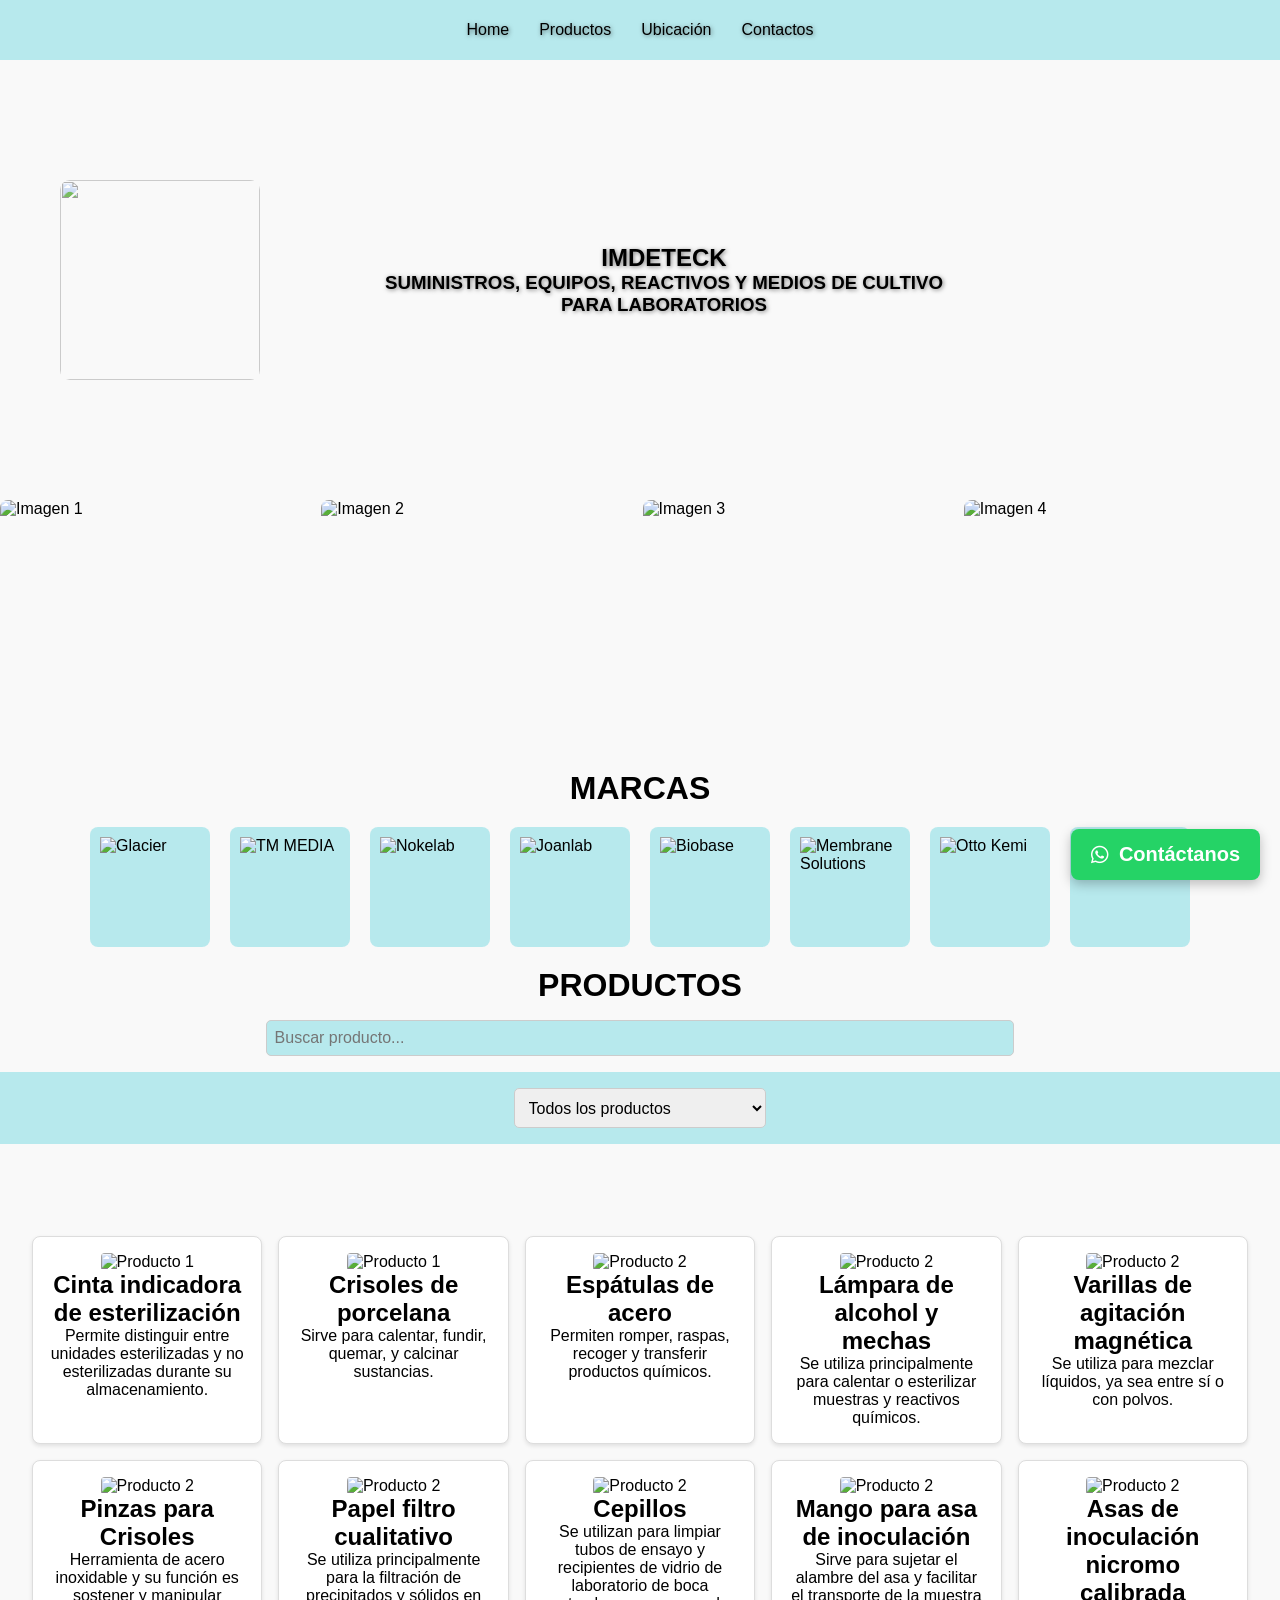
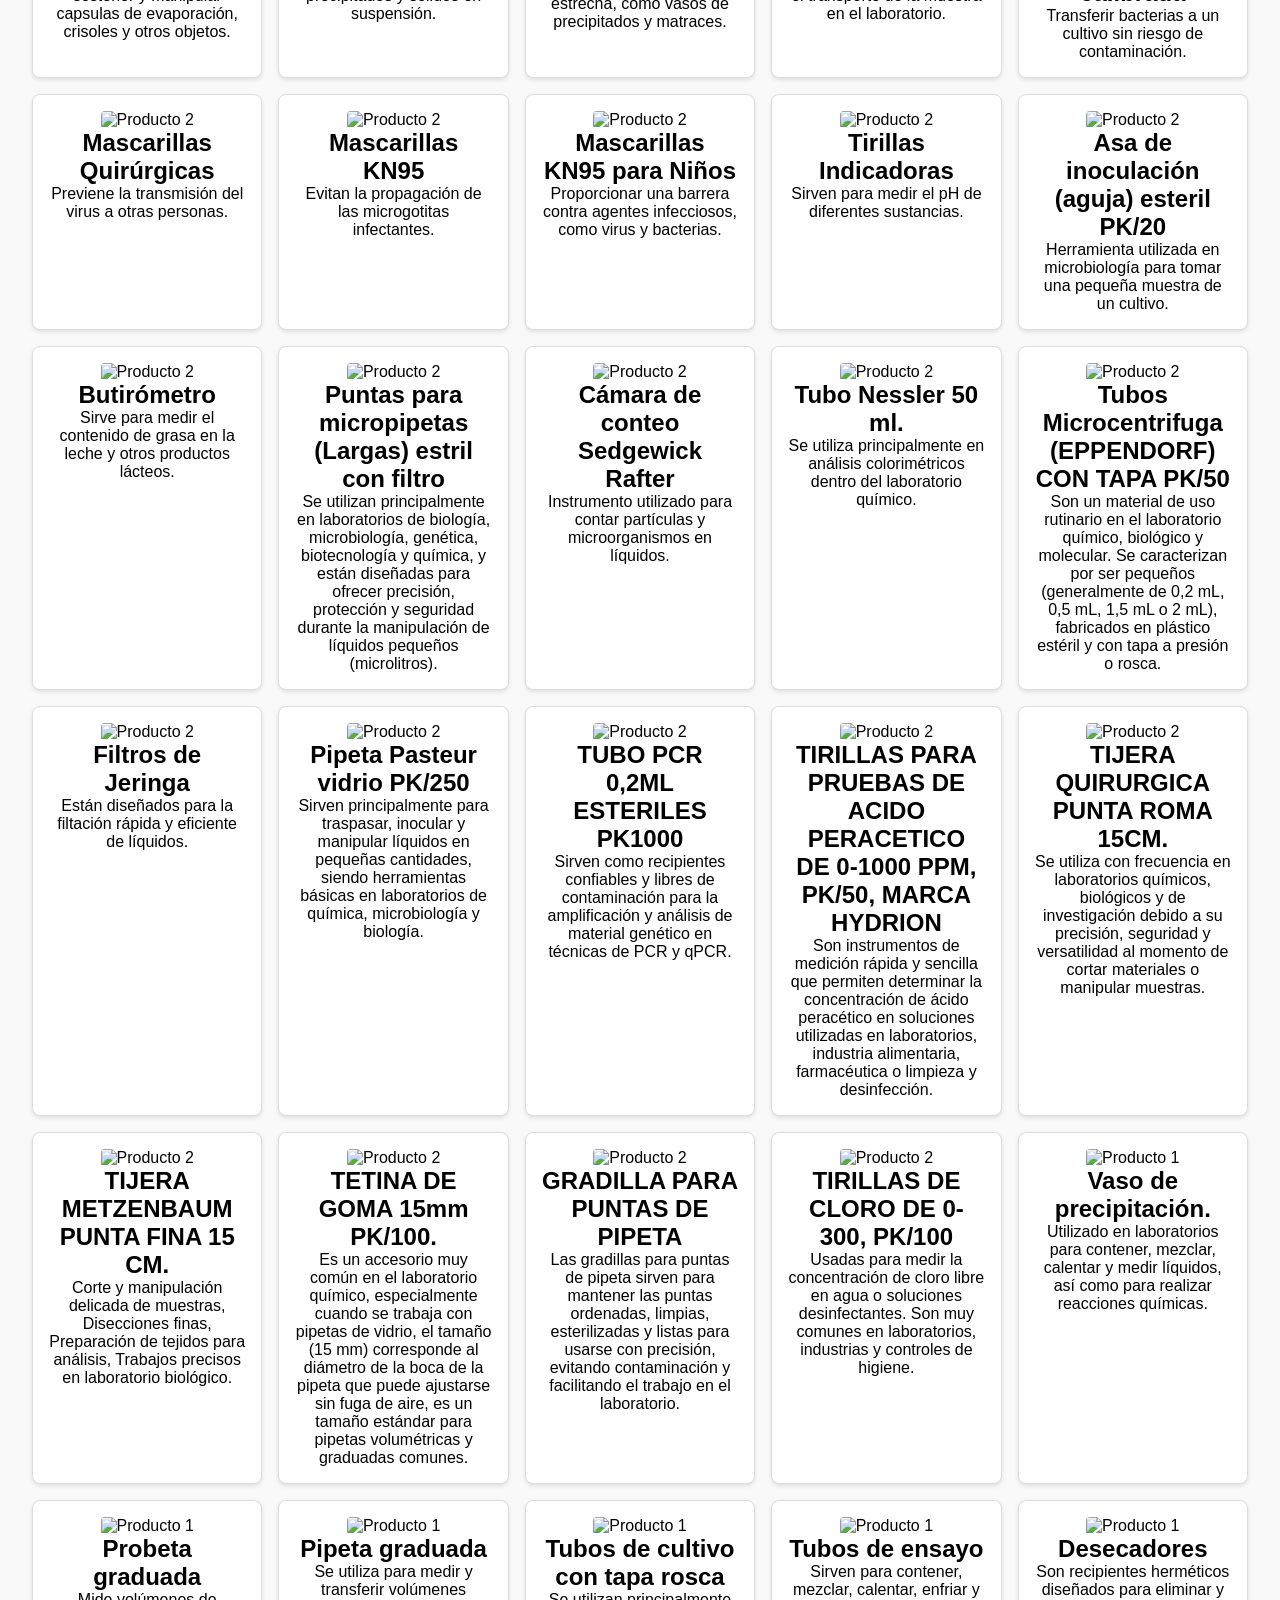
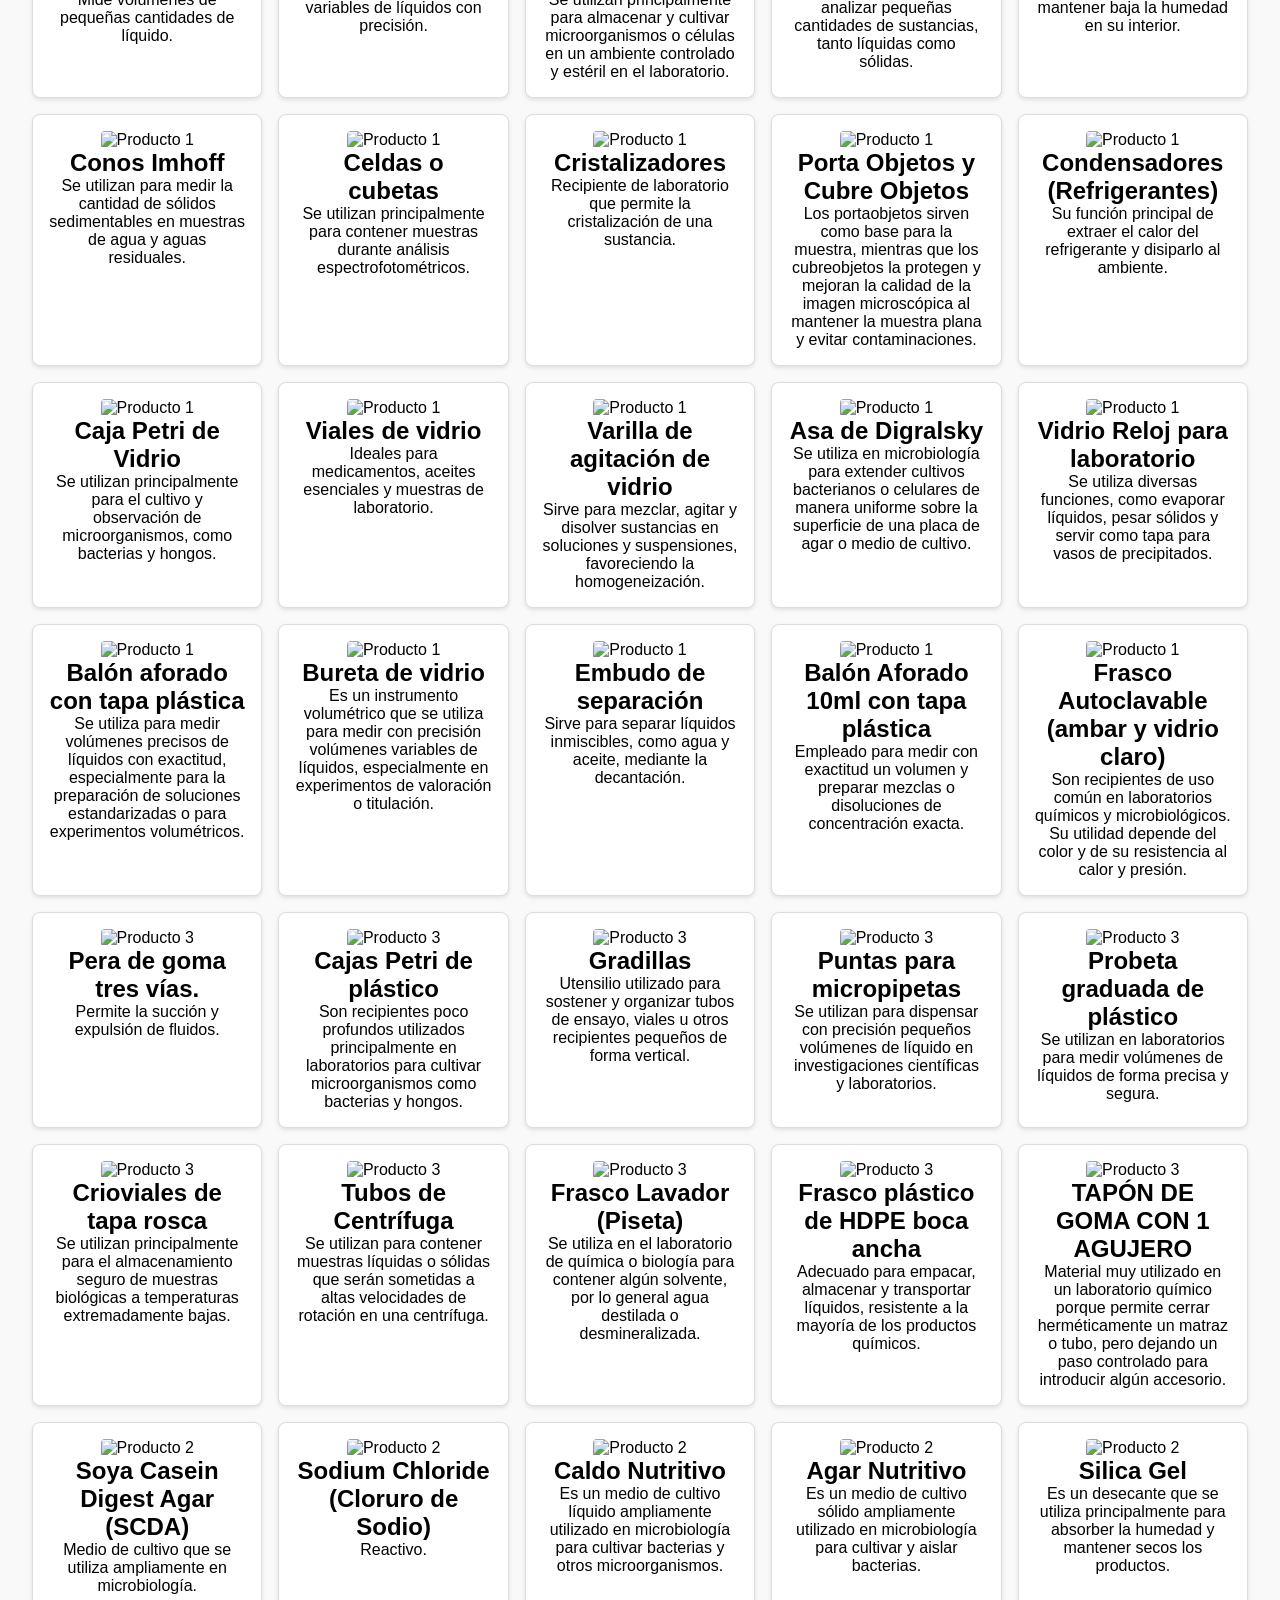
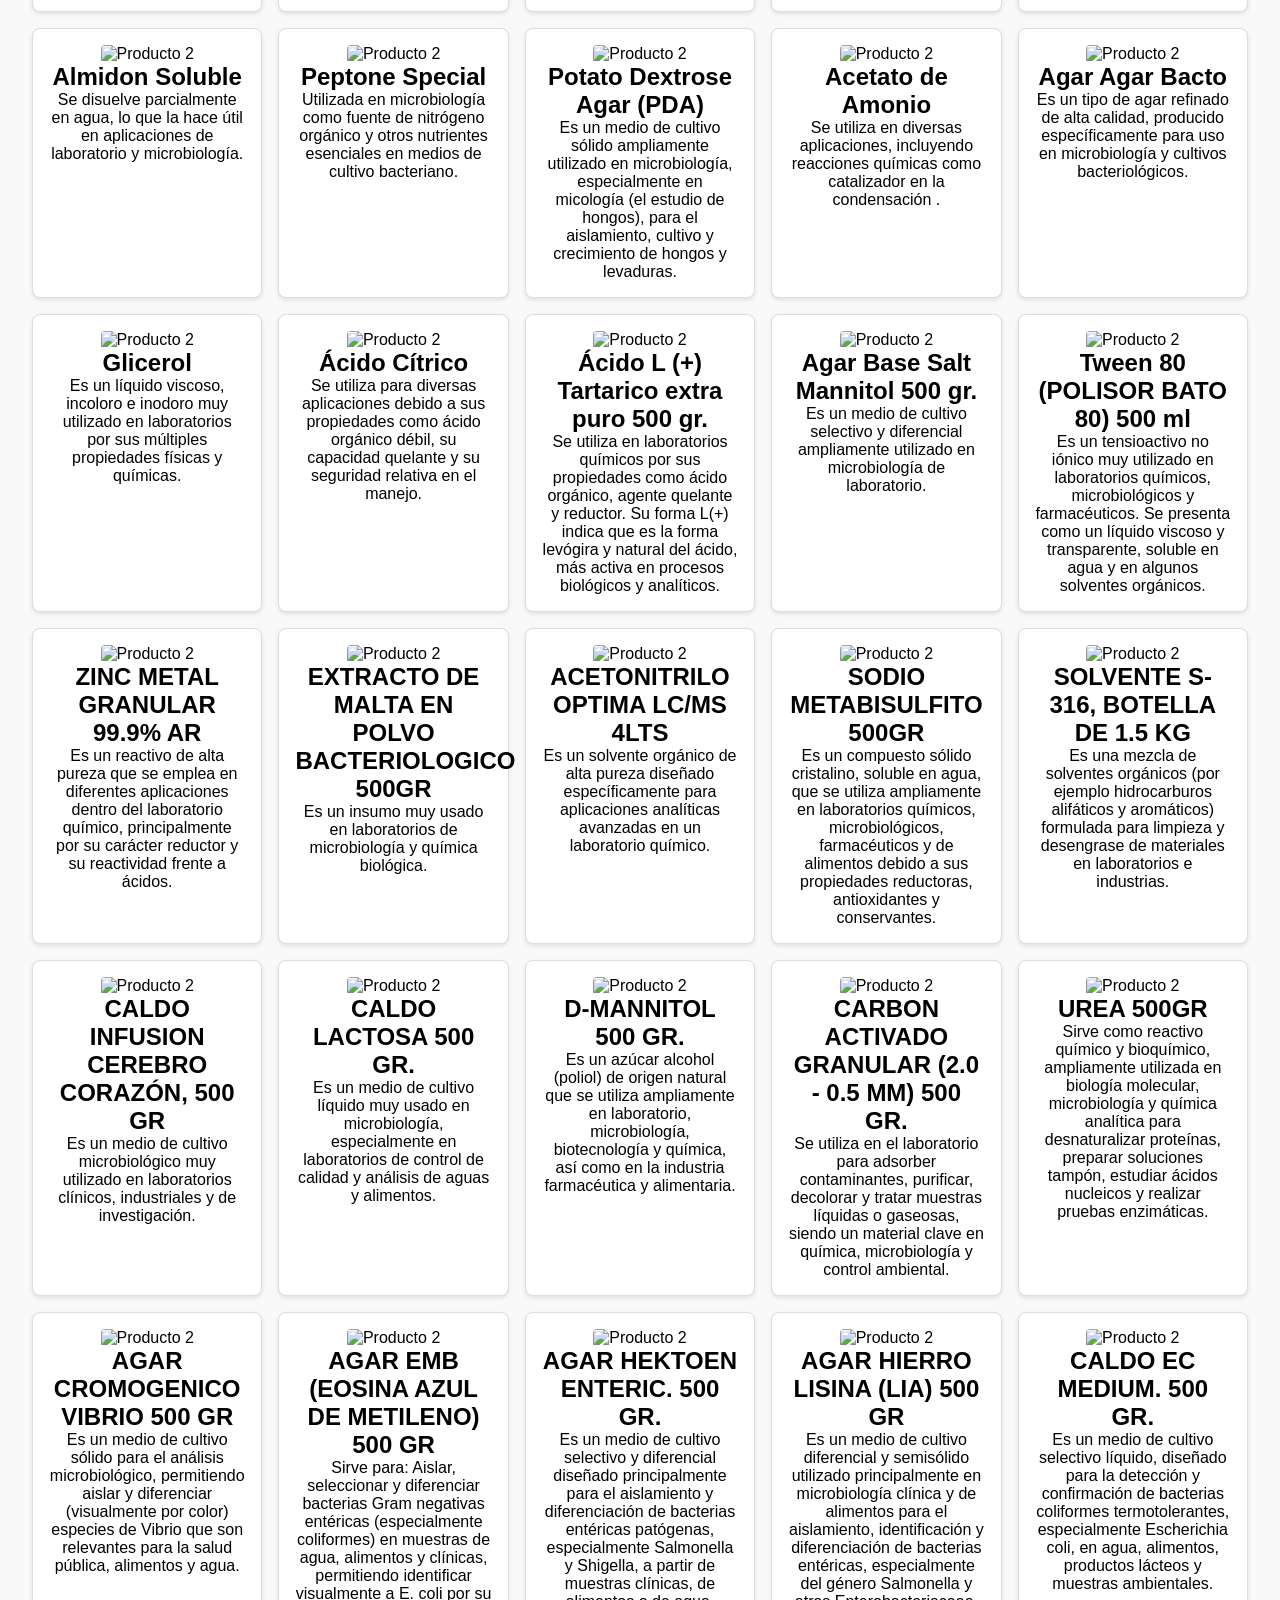
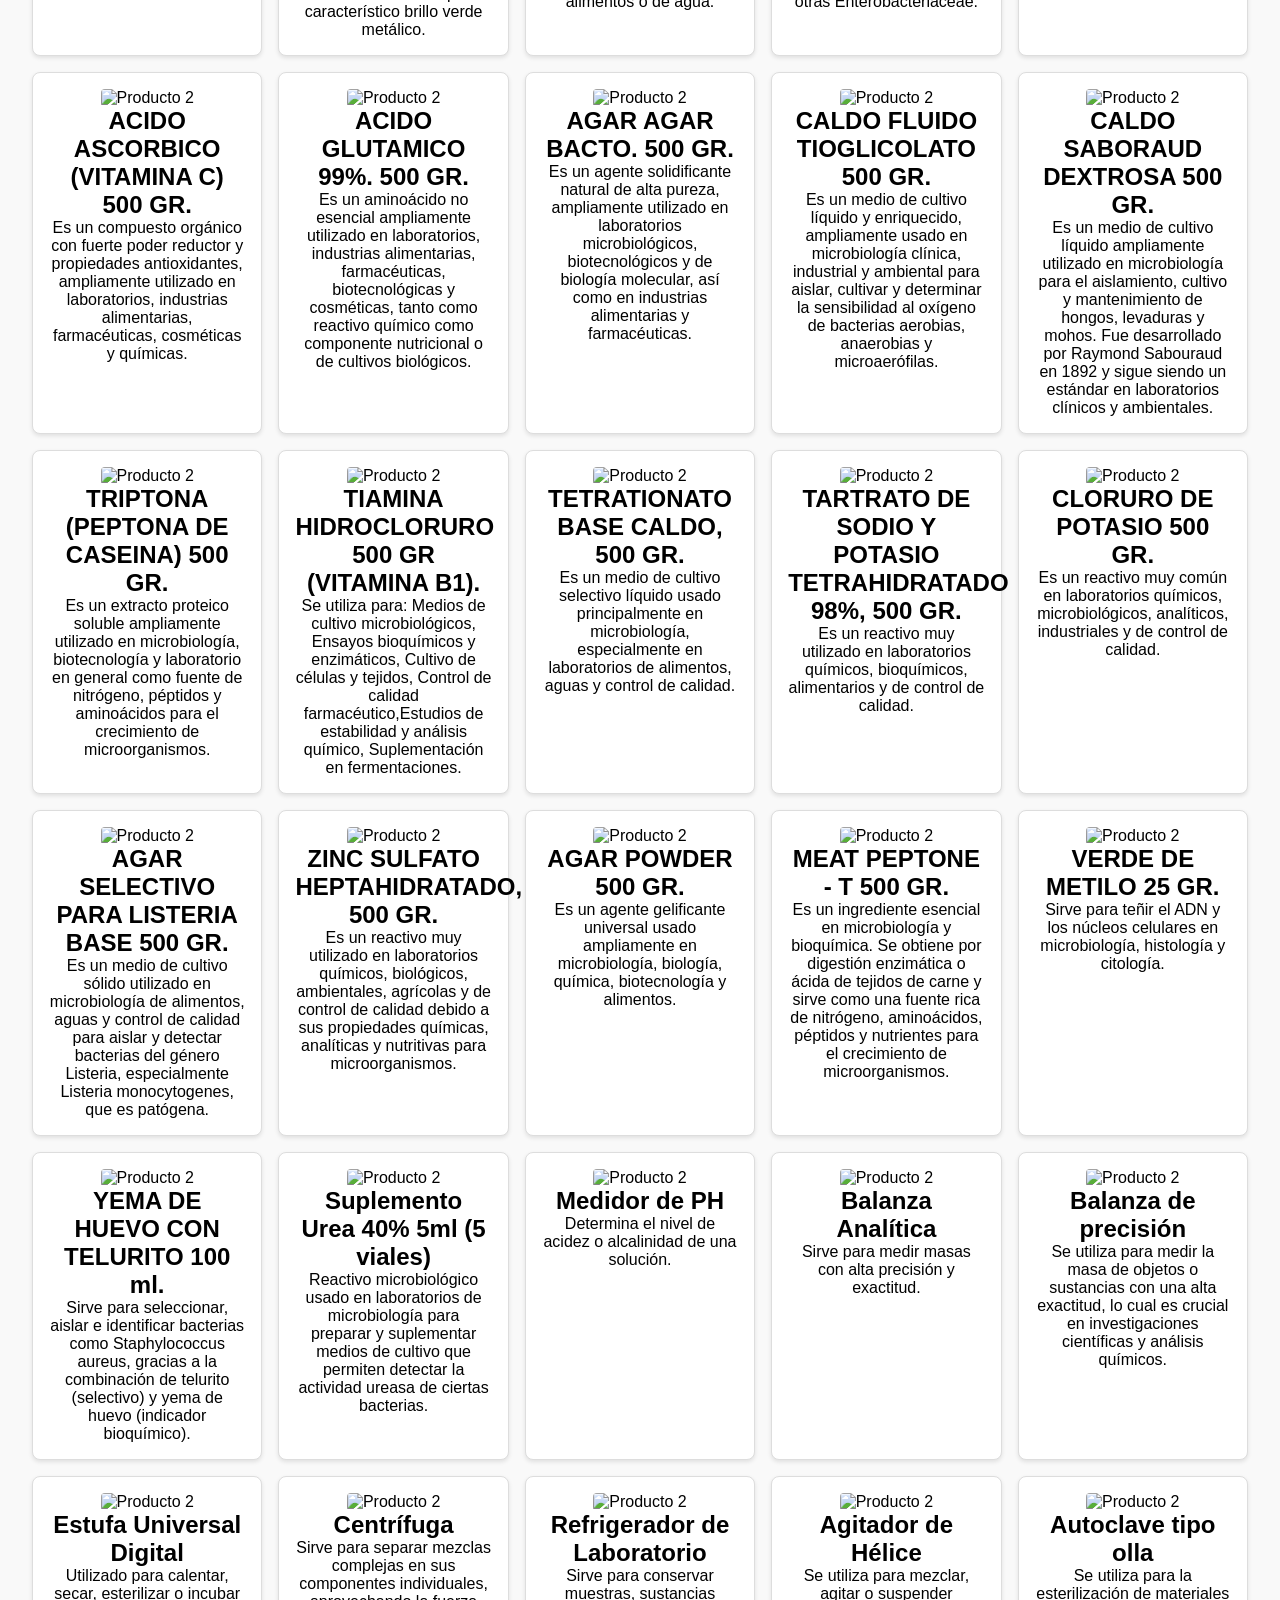
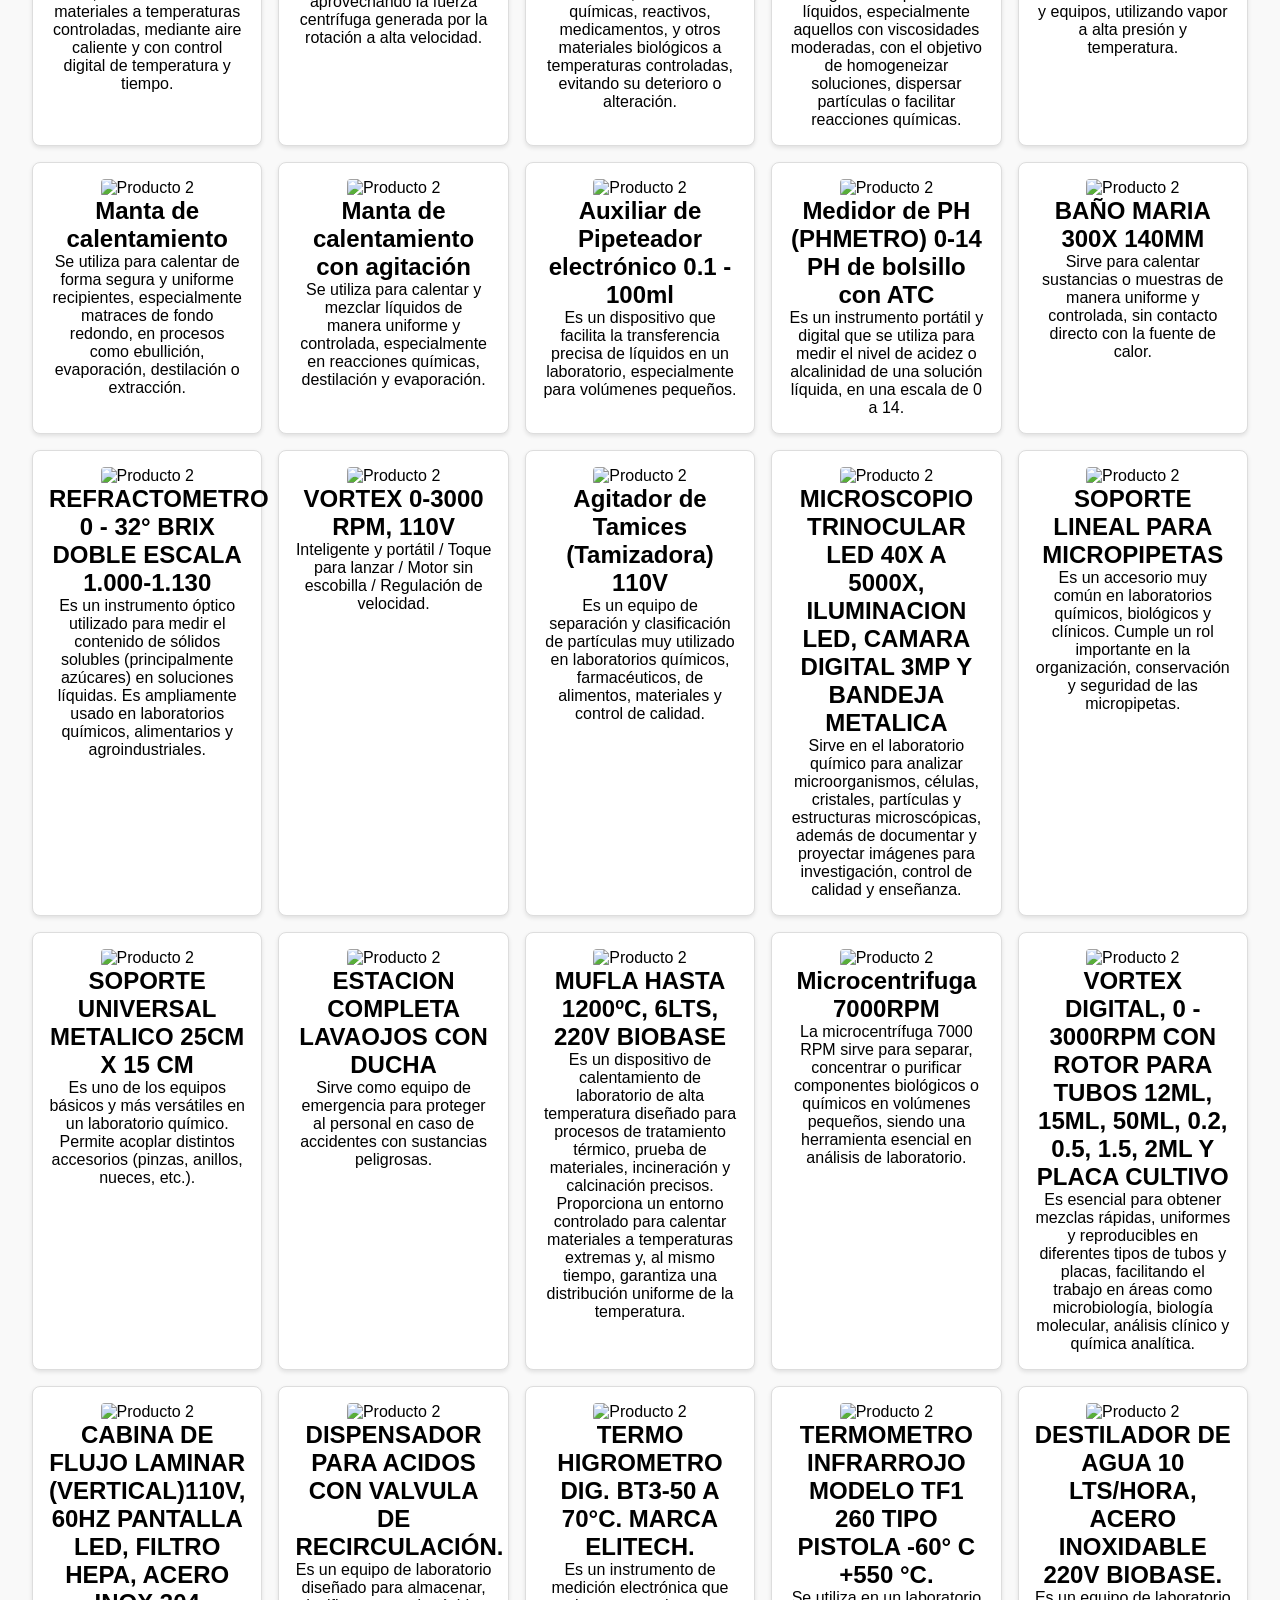
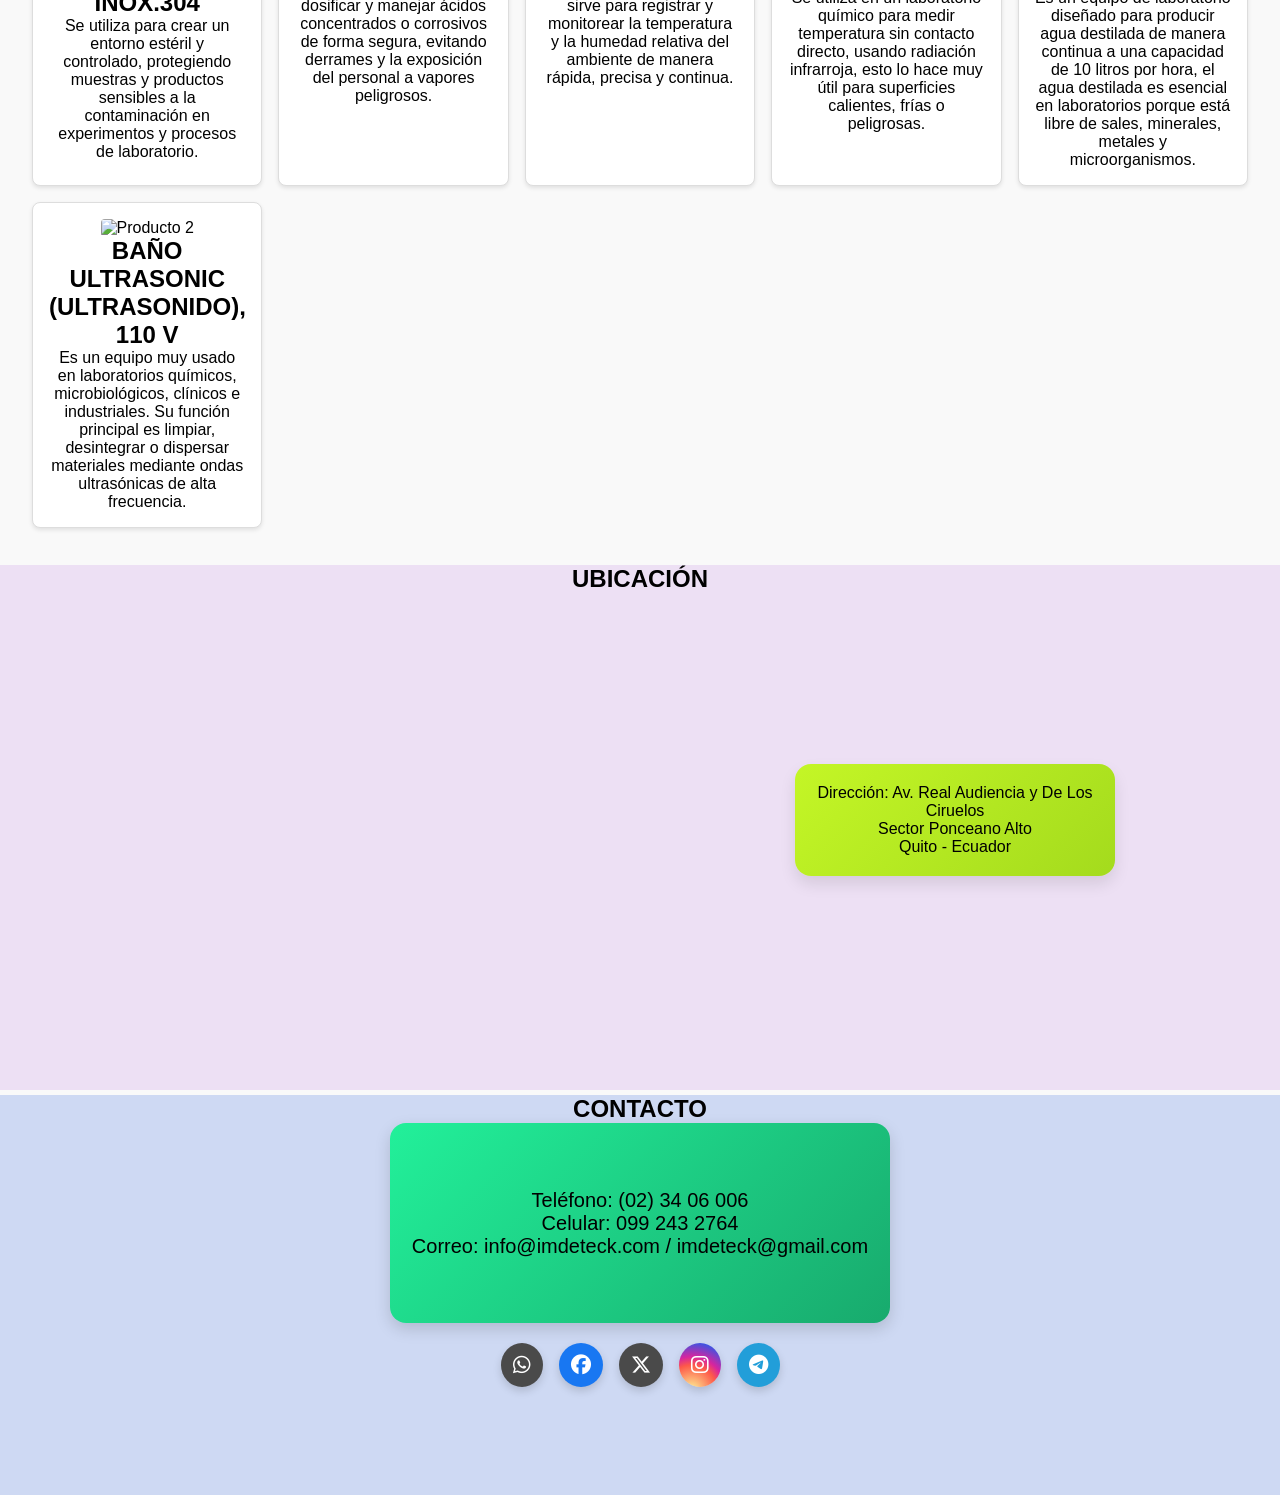
==== index.html @ 9a2d53e9 "initial commit" ====
<!DOCTYPE html>
<html lang="es">
<head>
    <meta charset="UTF-8">
    <meta name="viewport" content="width=device-width, initial-scale=1.0">
    <link rel="stylesheet" href="styles.css">
    <link rel="icon" href="imagenes/logo.png" type="image/png">
    <link
      rel="stylesheet"
      href="https://cdnjs.cloudflare.com/ajax/libs/font-awesome/6.5.1/css/all.min.css"
    />
    <title>IMDETECK</title>
</head>
<body>
      <!-- Botón de WhatsApp -->
  <a href="https://wa.me/593992432764" class="whatsapp-btn" target="_blank" rel="noopener noreferrer">
    <i class="fab fa-whatsapp"></i> Contáctanos
  </a>

<!-- MENU PRINCIPAL -->
     <!-- BARRA PRINCIPAL -->
     <nav class="barra-principal">
        <label><a href="#sec-info">Home</a></label>
        <label><a href="#sec-prod">Productos</a></label>
        <label><a href="#sec-ubi">Ubicación</a></label>
        <label><a href="#sec-contac">Contactos</a></label>
     </nav>

    <!-- SECCION INFORMACION -->
      <section class="sec-info" id="sec-info">
      <div class="info-principal">
        <img class="logo-principal" src="image/logo.png">
        <div class="txt-info">
        <h1>IMDETECK</h1>
        <h3>SUMINISTROS, EQUIPOS, REACTIVOS Y MEDIOS DE CULTIVO</h3>
        <h3>PARA LABORATORIOS</h3>
        </div>
      </div>
      </section>

<!-- SECCION CARRUSEL -->
    <div class="carousel-container">
      <div class="carousel-track">
        <img src="image/carrusel1.jpg" alt="Imagen 1" />
        <img src="image/carrusel2.jpg" alt="Imagen 2" />
        <img src="image/carrusel3.jpg" alt="Imagen 3" />
        <img src="image/carrusel4.jpg" alt="Imagen 4" />
        <img src="image/carrusel5.jpg" alt="Imagen 2" />
        <img src="image/carrusel1.jpg" alt="Imagen 3" />
        <img src="image/carrusel2.jpg" alt="Imagen 2" />
        <img src="image/carrusel3.jpg" alt="Imagen 3" />
      </div>
    </div>

    <!-- SECCION MARCAS -->
<center><h1>MARCAS</h1></center>
<div class="contenedor-marca">
  <div class="sec-marca">
    <img class="marca1" src="image/glacier.jpg" alt="Glacier" />
    <img class="marca1" src="image/TM MEDIA.jpg" alt="TM MEDIA" />
    <img class="marca1" src="image/nokelab.jpg" alt="Nokelab" />
    <img class="marca1" src="image/joanlab.jpg" alt="Joanlab" />
    <img class="marca1" src="image/biobase.jpg" alt="Biobase" />
    <img class="marca1" src="image/membranesolutions.jpg" alt="Membrane Solutions" />
    <img class="marca1" src="image/ottokemi.jpg" alt="Otto Kemi" />
    <img class="marca1" src="image/vevor.jpg" alt="Vevor" />
  </div>
</div>

<!-- SECCION PRODUCTOS -->
 <section id="sec-prod"></section> <!-- Seccion productos-->
    <center><h1>PRODUCTOS</h1></center>
      <!-- BUSQUEDA DE PRODUCTOS -->
    <section class="buscador">
      <input type="text" id="busqueda" placeholder="Buscar producto...">
    </section>

<!-- MENU PRODUCTOS -->
  <nav class="menu-categorias">
  <select id="filtro-categoria">
    <option value="todos">Todos los productos</option>
    <option value="consumible">Consumibles</option>
    <option value="vidrio">Vidrio</option>
    <option value="plastico">Plástico</option>
    <option value="medios">Medios de cultivo y Reactivos</option>
    <option value="equipos">Equipos</option>
  </select>
</nav>

<!-- AUMENTAR PRODUCTOS-->


  <main class="productos">

    <div class="producto consumible">
      <img src="image/cinta1.jpg" alt="Producto 1">
      <h2>Cinta indicadora de esterilización</h2>
      <p>Permite distinguir entre unidades esterilizadas y no esterilizadas durante su almacenamiento.</p>
    </div>

    <div class="producto consumible">
      <img src="image/crisoles.jpg" alt="Producto 1">
      <h2>Crisoles de porcelana</h2>
      <p>Sirve para calentar, fundir, quemar, y calcinar sustancias.</p>
    </div>

    <div class="producto consumible">
      <img src="image/espatula.jpg" alt="Producto 2">
      <h2>Espátulas de acero</h2>
      <p>Permiten romper, raspas, recoger y transferir productos químicos.</p>
    </div>

    <div class="producto consumible">
      <img src="image/lampara.jpg" alt="Producto 2">
      <h2>Lámpara de alcohol y mechas</h2>
      <p>Se utiliza principalmente para calentar o esterilizar muestras y reactivos químicos.</p>
    </div>

    <div class="producto consumible">
      <img src="image/varillamagetica.jpg" alt="Producto 2">
      <h2>Varillas de agitación magnética</h2>
      <p>Se utiliza para mezclar líquidos, ya sea entre sí o con polvos.</p>
    </div>

    <div class="producto consumible">
      <img src="image/pinzas.jpg" alt="Producto 2">
      <h2>Pinzas para Crisoles</h2>
      <p>Herramienta de acero inoxidable y su función es sostener y manipular capsulas de evaporación, crisoles y otros objetos.</p>
    </div>

    <div class="producto consumible">
      <img src="image/papelfiltro.jpg" alt="Producto 2">
      <h2>Papel filtro cualitativo</h2>
      <p>Se utiliza principalmente para la filtración de precipitados y sólidos en suspensión.</p>
    </div>

    <div class="producto consumible">
      <img src="image/cepillo.jpg" alt="Producto 2">
      <h2>Cepillos</h2>
      <p>Se utilizan para limpiar tubos de ensayo y recipientes de vidrio de laboratorio de boca estrecha, como vasos de precipitados y matraces.</p>
    </div>

    <div class="producto consumible">
      <img src="image/mango.jpg" alt="Producto 2">
      <h2>Mango para asa de inoculación</h2>
      <p>Sirve para sujetar el alambre del asa y facilitar el transporte de la muestra en el laboratorio.</p>
    </div>

    <div class="producto consumible">
      <img src="image/asa.jpg" alt="Producto 2">
      <h2>Asas de inoculación nicromo calibrada</h2>
      <p>Transferir bacterias a un cultivo sin riesgo de contaminación.</p>
    </div>

    <div class="producto consumible">
      <img src="image/mascarillaq.jpg" alt="Producto 2">
      <h2>Mascarillas Quirúrgicas</h2>
      <p>Previene la transmisión del virus a otras personas.</p>
    </div>

    <div class="producto consumible">
      <img src="image/kn95.jpg" alt="Producto 2">
      <h2>Mascarillas KN95</h2>
      <p>Evitan la propagación de las microgotitas infectantes.</p>
    </div>

    <div class="producto consumible">
      <img src="image/kn95ninos.jpg" alt="Producto 2">
      <h2>Mascarillas KN95 para Niños</h2>
      <p>Proporcionar una barrera contra agentes infecciosos, como virus y bacterias.</p>
    </div>

    <div class="producto consumible">
      <img src="image/tirillas.jpg" alt="Producto 2">
      <h2>Tirillas Indicadoras</h2>
      <p>Sirven para medir el pH de diferentes sustancias.</p>
    </div>

    <div class="producto consumible">
      <img src="image/asaguja.jpg" alt="Producto 2">
      <h2>Asa de inoculación (aguja) esteril PK/20</h2>
      <p>Herramienta utilizada en microbiología para tomar una pequeña muestra de un cultivo.</p>
    </div>

    <div class="producto consumible">
      <img src="image/butirometro.jpg" alt="Producto 2">
      <h2>Butirómetro</h2>
      <p>Sirve para medir el contenido de grasa en la leche y otros productos lácteos.</p>
    </div>

    <div class="producto consumible">
      <img src="image/puntasmicropipetas.jpg" alt="Producto 2">
      <h2>Puntas para micropipetas (Largas) estril con filtro</h2>
      <p>Se utilizan principalmente en laboratorios de biología, microbiología, genética, biotecnología y química, y están diseñadas para ofrecer precisión, protección y seguridad durante la manipulación de líquidos pequeños (microlitros).</p>
    </div>

      <div class="producto consumible">
      <img src="image/camara.jpg" alt="Producto 2">
      <h2>Cámara de conteo Sedgewick Rafter</h2>
      <p>Instrumento utilizado para contar partículas y microorganismos en líquidos.</p>
    </div>

    <div class="producto consumible">
      <img src="image/tubonessler.jpg" alt="Producto 2">
      <h2>Tubo Nessler 50 ml.</h2>
      <p>Se utiliza principalmente en análisis colorimétricos dentro del laboratorio químico.</p>
    </div>

    <div class="producto consumible">
      <img src="image/tubosmicro.jpg" alt="Producto 2">
      <h2>Tubos Microcentrifuga (EPPENDORF) CON TAPA PK/50</h2>
      <p>Son un material de uso rutinario en el laboratorio químico, biológico y molecular. Se caracterizan por ser pequeños (generalmente de 0,2 mL, 0,5 mL, 1,5 mL o 2 mL), fabricados en plástico estéril y con tapa a presión o rosca.</p>
    </div>

    <div class="producto consumible">
      <img src="image/filtrosjeringa.jpg" alt="Producto 2">
      <h2>Filtros de Jeringa</h2>
      <p>Están diseñados para la filtación rápida y eficiente de líquidos.</p>
    </div>

    <div class="producto consumible">
      <img src="image/pipetapasteur.jpg" alt="Producto 2">
      <h2>Pipeta Pasteur vidrio PK/250</h2>
      <p>Sirven principalmente para traspasar, inocular y manipular líquidos en pequeñas cantidades, siendo herramientas básicas en laboratorios de química, microbiología y biología.</p>
    </div>

    <div class="producto consumible">
      <img src="image/tubopcr.jpg" alt="Producto 2">
      <h2>TUBO PCR 0,2ML ESTERILES PK1000</h2>
      <p>Sirven como recipientes confiables y libres de contaminación para la amplificación y análisis de material genético en técnicas de PCR y qPCR.</p>
    </div>

    <div class="producto consumible">
      <img src="image/tirillasacidos.jpg" alt="Producto 2">
      <h2>TIRILLAS PARA PRUEBAS DE ACIDO PERACETICO DE 0-1000 PPM, PK/50, MARCA HYDRION</h2>
      <p>Son instrumentos de medición rápida y sencilla que permiten determinar la concentración de ácido peracético en soluciones utilizadas en laboratorios, industria alimentaria, farmacéutica o limpieza y desinfección.</p>
    </div>

    <div class="producto consumible">
      <img src="image/tijerapuntaroma.jpg" alt="Producto 2">
      <h2>TIJERA QUIRURGICA PUNTA ROMA 15CM.</h2>
      <p>Se utiliza con frecuencia en laboratorios químicos, biológicos y de investigación debido a su precisión, seguridad y versatilidad al momento de cortar materiales o manipular muestras.</p>
    </div>

    <div class="producto consumible">
      <img src="image/tijerapuntafina.jpg" alt="Producto 2">
      <h2>TIJERA METZENBAUM PUNTA FINA 15 CM.</h2>
      <p>Corte y manipulación delicada de muestras, Disecciones finas, Preparación de tejidos para análisis, Trabajos precisos en laboratorio biológico.</p>
    </div>

    <div class="producto consumible">
      <img src="image/tetina.jpg" alt="Producto 2">
      <h2>TETINA DE GOMA 15mm PK/100.</h2>
      <p>Es un accesorio muy común en el laboratorio químico, especialmente cuando se trabaja con pipetas de vidrio, el tamaño (15 mm) corresponde al diámetro de la boca de la pipeta que puede ajustarse sin fuga de aire, es un tamaño estándar para pipetas volumétricas y graduadas comunes.</p>
    </div>

    <div class="producto consumible">
      <img src="image/gradillapuntapipeta.jpg" alt="Producto 2">
      <h2>GRADILLA PARA PUNTAS DE PIPETA</h2>
      <p>Las gradillas para puntas de pipeta sirven para mantener las puntas ordenadas, limpias, esterilizadas y listas para usarse con precisión, evitando contaminación y facilitando el trabajo en el laboratorio.</p>
    </div>

    <div class="producto consumible">
      <img src="image/tirillasdecloro.jpg" alt="Producto 2">
      <h2>TIRILLAS DE CLORO DE 0-300, PK/100</h2>
      <p>Usadas para medir la concentración de cloro libre en agua o soluciones desinfectantes. Son muy comunes en laboratorios, industrias y controles de higiene.</p>
    </div>

<div class="producto vidrio">
  <img src="image/vaso.jpg" alt="Producto 1">
  <h2>Vaso de precipitación.</h2>
  <p>Utilizado en laboratorios para contener, mezclar, calentar y medir líquidos, así como para realizar reacciones químicas.</p>
</div>

<div class="producto vidrio">
  <img src="image/probeta.jpg" alt="Producto 1">
  <h2>Probeta graduada</h2>
  <p>Mide volúmenes de pequeñas cantidades de líquido.</p>
</div>

<div class="producto vidrio">
  <img src="image/pipeta.jpg" alt="Producto 1">
  <h2>Pipeta graduada</h2>
  <p>Se utiliza para medir y transferir volúmenes variables de líquidos con precisión.</p>
</div>

<div class="producto vidrio">
  <img src="image/tubos.jpg" alt="Producto 1">
  <h2>Tubos de cultivo con tapa rosca</h2>
  <p>Se utilizan principalmente para almacenar y cultivar microorganismos o células en un ambiente controlado y estéril en el laboratorio.</p>
</div>

<div class="producto vidrio">
  <img src="image/tubosensayo.jpg" alt="Producto 1">
  <h2>Tubos de ensayo</h2>
  <p>Sirven para contener, mezclar, calentar, enfriar y analizar pequeñas cantidades de sustancias, tanto líquidas como sólidas.</p>
</div>

<div class="producto vidrio">
  <img src="image/desecadores.jpg" alt="Producto 1">
  <h2>Desecadores</h2>
  <p>Son recipientes herméticos diseñados para eliminar y mantener baja la humedad en su interior.</p>
</div>

<div class="producto vidrio">
  <img src="image/cono.jpg" alt="Producto 1">
  <h2>Conos Imhoff</h2>
  <p>Se utilizan para medir la cantidad de sólidos sedimentables en muestras de agua y aguas residuales.</p>
</div>

<div class="producto vidrio">
  <img src="image/celdas.jpg" alt="Producto 1">
  <h2>Celdas o cubetas</h2>
  <p>Se utilizan principalmente para contener muestras durante análisis espectrofotométricos.</p>
</div>

<div class="producto vidrio">
  <img src="image/cristalizador.jpg" alt="Producto 1">
  <h2>Cristalizadores</h2>
  <p>Recipiente de laboratorio que permite la cristalización de una sustancia.</p>
</div>

<div class="producto vidrio">
  <img src="image/portaobjetos.jpg" alt="Producto 1">
  <h2>Porta Objetos y Cubre Objetos</h2>
  <p>Los portaobjetos sirven como base para la muestra, mientras que los cubreobjetos la protegen y mejoran la calidad de la imagen microscópica al mantener la muestra plana y evitar contaminaciones.</p>
</div>

<div class="producto vidrio">
  <img src="image/condensadores.jpg" alt="Producto 1">
  <h2>Condensadores (Refrigerantes)</h2>
  <p>Su función principal de extraer el calor del refrigerante y disiparlo al ambiente.</p>
</div>

<div class="producto vidrio">
  <img src="image/caja.jpg" alt="Producto 1">
  <h2>Caja Petri de Vidrio</h2>
  <p>Se utilizan principalmente para el cultivo y observación de microorganismos, como bacterias y hongos.</p>
</div>

<div class="producto vidrio">
  <img src="image/viales.jpg" alt="Producto 1">
  <h2>Viales de vidrio</h2>
  <p>Ideales para medicamentos, aceites esenciales y muestras de laboratorio.</p>
</div>

<div class="producto vidrio">
  <img src="image/varilla.jpg" alt="Producto 1">
  <h2>Varilla de agitación de vidrio</h2>
  <p>Sirve para mezclar, agitar y disolver sustancias en soluciones y suspensiones, favoreciendo la homogeneización.</p>
</div>

<div class="producto vidrio">
  <img src="image/asad.jpg" alt="Producto 1">
  <h2>Asa de Digralsky</h2>
  <p>Se utiliza en microbiología para extender cultivos bacterianos o celulares de manera uniforme sobre la superficie de una placa de agar o medio de cultivo.</p>
</div>

<div class="producto vidrio">
  <img src="image/reloj.jpg" alt="Producto 1">
  <h2>Vidrio Reloj para laboratorio</h2>
  <p>Se utiliza diversas funciones, como evaporar líquidos, pesar sólidos y servir como tapa para vasos de precipitados.</p>
</div>

<div class="producto vidrio">
  <img src="image/balon.jpg" alt="Producto 1">
  <h2>Balón aforado con tapa plástica</h2>
  <p>Se utiliza para medir volúmenes precisos de líquidos con exactitud, especialmente para la preparación de soluciones estandarizadas o para experimentos volumétricos.</p>
</div>

<div class="producto vidrio">
  <img src="image/bureta.jpg" alt="Producto 1">
  <h2>Bureta de vidrio</h2>
  <p>Es un instrumento volumétrico que se utiliza para medir con precisión volúmenes variables de líquidos, especialmente en experimentos de valoración o titulación.</p>
</div>

<div class="producto vidrio">
  <img src="image/embudo.jpg" alt="Producto 1">
  <h2>Embudo de separación</h2>
  <p>Sirve para separar líquidos inmiscibles, como agua y aceite, mediante la decantación.</p>
</div>

<div class="producto vidrio">
  <img src="image/balonaforado.jpg" alt="Producto 1">
  <h2>Balón Aforado 10ml con tapa plástica</h2>
  <p>Empleado para medir con exactitud un volumen y preparar mezclas o disoluciones de concentración exacta.</p>
</div>

<div class="producto vidrio">
  <img src="image/frasco.jpg" alt="Producto 1">
  <h2>Frasco Autoclavable (ambar y vidrio claro)</h2>
  <p>Son recipientes de uso común en laboratorios químicos y microbiológicos. Su utilidad depende del color y de su resistencia al calor y presión.</p>
</div>

<div class="producto plastico">
  <img src="image/pera.jpg" alt="Producto 3">
  <h2>Pera de goma tres vías.</h2>
  <p>Permite la succión y expulsión de fluidos.</p>
</div>

<div class="producto plastico">
  <img src="image/cajapetri.jpg" alt="Producto 3">
  <h2>Cajas Petri de plástico</h2>
  <p>Son recipientes poco profundos utilizados principalmente en laboratorios para cultivar microorganismos como bacterias y hongos.</p>
</div>

<div class="producto plastico">
  <img src="image/gradilla.jpg" alt="Producto 3">
  <h2>Gradillas</h2>
  <p>Utensilio utilizado para sostener y organizar tubos de ensayo, viales u otros recipientes pequeños de forma vertical.</p>
</div>

<div class="producto plastico">
  <img src="image/puntas.jpg" alt="Producto 3">
  <h2>Puntas para micropipetas</h2>
  <p>Se utilizan para dispensar con precisión pequeños volúmenes de líquido en investigaciones científicas y laboratorios.</p>
</div>

<div class="producto plastico">
  <img src="image/probetagraduada.jpg" alt="Producto 3">
  <h2>Probeta graduada de plástico</h2>
  <p>Se utilizan en laboratorios para medir volúmenes de líquidos de forma precisa y segura.</p>
</div>

<div class="producto plastico">
  <img src="image/crioviales.jpg" alt="Producto 3">
  <h2>Crioviales de tapa rosca</h2>
  <p>Se utilizan principalmente para el almacenamiento seguro de muestras biológicas a temperaturas extremadamente bajas.</p>
</div>

<div class="producto plastico">
  <img src="image/tuboscentrifuga.jpg" alt="Producto 3">
  <h2>Tubos de Centrífuga</h2>
  <p>Se utilizan para contener muestras líquidas o sólidas que serán sometidas a altas velocidades de rotación en una centrífuga.</p>
</div>

<div class="producto plastico">
  <img src="image/piseta.jpg" alt="Producto 3">
  <h2>Frasco Lavador (Piseta)</h2>
  <p>Se utiliza en el laboratorio de química o biología para contener algún solvente, por lo general agua destilada o desmineralizada.</p>
</div>

<div class="producto plastico">
  <img src="image/frascoplastico.jpg" alt="Producto 3">
  <h2>Frasco plástico de HDPE boca ancha</h2>
  <p>Adecuado para empacar, almacenar y transportar líquidos, resistente a la mayoría de los productos químicos.</p>
</div>

<div class="producto plastico">
  <img src="image/tapon.jpg" alt="Producto 3">
  <h2>TAPÓN DE GOMA CON 1 AGUJERO</h2>
  <p>Material muy utilizado en un laboratorio químico porque permite cerrar herméticamente un matraz o tubo, pero dejando un paso controlado para introducir algún accesorio.</p>
</div>

<div class="producto medios">
  <img src="image/scda.jpg" alt="Producto 2">
  <h2>Soya Casein Digest Agar (SCDA)</h2>
  <p>Medio de cultivo que se utiliza ampliamente en microbiología.</p>
</div>

<div class="producto medios
">
  <img src="image/sodium.jpg" alt="Producto 2">
  <h2>Sodium Chloride (Cloruro de Sodio)</h2>
  <p>Reactivo.</p>
</div>

<div class="producto medios">
  <img src="image/caldo.jpg" alt="Producto 2">
  <h2>Caldo Nutritivo</h2>
  <p>Es un medio de cultivo líquido ampliamente utilizado en microbiología para cultivar bacterias y otros microorganismos.</p>
</div>

<div class="producto medios">
  <img src="image/nutrientagar.jpg" alt="Producto 2">
  <h2>Agar Nutritivo</h2>
  <p>Es un medio de cultivo sólido ampliamente utilizado en microbiología para cultivar y aislar bacterias.</p>
</div>

<div class="producto medios">
  <img src="image/silica.jpg" alt="Producto 2">
  <h2>Silica Gel</h2>
  <p>Es un desecante que se utiliza principalmente para absorber la humedad y mantener secos los productos.</p>
</div>

<div class="producto medios">
  <img src="image/almidon.jpg" alt="Producto 2">
  <h2>Almidon Soluble</h2>
  <p>Se disuelve parcialmente en agua, lo que la hace útil en aplicaciones de laboratorio y microbiología.</p>
</div>

<div class="producto medios">
  <img src="image/peptone.jpg" alt="Producto 2">
  <h2>Peptone Special</h2>
  <p>Utilizada en microbiología como fuente de nitrógeno orgánico y otros nutrientes esenciales en medios de cultivo bacteriano.</p>
</div>

<div class="producto medios">
  <img src="image/potato.jpg" alt="Producto 2">
  <h2>Potato Dextrose Agar (PDA)</h2>
  <p>Es un medio de cultivo sólido ampliamente utilizado en microbiología, especialmente en micología (el estudio de hongos), para el aislamiento, cultivo y crecimiento de hongos y levaduras.</p>
</div>

<div class="producto medios">
  <img src="image/amonio.jpg" alt="Producto 2">
  <h2>Acetato de Amonio</h2>
  <p>Se utiliza en diversas aplicaciones, incluyendo reacciones químicas como catalizador en la condensación .</p>
</div>

<div class="producto medios">
  <img src="image/agaragar.jpg" alt="Producto 2">
  <h2>Agar Agar Bacto</h2>
  <p>Es un tipo de agar refinado de alta calidad, producido específicamente para uso en microbiología y cultivos bacteriológicos.</p>
</div>

<div class="producto medios">
  <img src="image/glicerol.jpg" alt="Producto 2">
  <h2>Glicerol</h2>
  <p>Es un líquido viscoso, incoloro e inodoro muy utilizado en laboratorios por sus múltiples propiedades físicas y químicas.</p>
</div>

<div class="producto medios">
  <img src="image/acidocitrico.jpg" alt="Producto 2">
  <h2>Ácido Cítrico</h2>
  <p>Se utiliza para diversas aplicaciones debido a sus propiedades como ácido orgánico débil, su capacidad quelante y su seguridad relativa en el manejo.</p>
</div>

<div class="producto medios">
  <img src="image/acidotartarico.jpg" alt="Producto 2">
  <h2>Ácido L (+) Tartarico extra puro 500 gr.</h2>
  <p>Se utiliza en laboratorios químicos por sus propiedades como ácido orgánico, agente quelante y reductor. Su forma L(+) indica que es la forma levógira y natural del ácido, más activa en procesos biológicos y analíticos.</p>
</div>

<div class="producto medios">
  <img src="image/agarbasesalt.jpg" alt="Producto 2">
  <h2>Agar Base Salt Mannitol 500 gr.</h2>
  <p>Es un medio de cultivo selectivo y diferencial ampliamente utilizado en microbiología de laboratorio.</p>
</div>

<div class="producto medios">
  <img src="image/tween80.jpg" alt="Producto 2">
  <h2>Tween 80 (POLISOR BATO 80) 500 ml</h2>
  <p>Es un tensioactivo no iónico muy utilizado en laboratorios químicos, microbiológicos y farmacéuticos. Se presenta como un líquido viscoso y transparente, soluble en agua y en algunos solventes orgánicos.</p>
</div>

<div class="producto medios">
  <img src="image/zinc.jpg" alt="Producto 2">
  <h2>ZINC METAL GRANULAR 99.9% AR</h2>
  <p>Es un reactivo de alta pureza que se emplea en diferentes aplicaciones dentro del laboratorio químico, principalmente por su carácter reductor y su reactividad frente a ácidos.</p>
</div>

<div class="producto medios">
  <img src="image/maltextract.jpg" alt="Producto 2">
  <h2>EXTRACTO DE MALTA EN POLVO BACTERIOLOGICO 500GR</h2>
  <p>Es un insumo muy usado en laboratorios de microbiología y química biológica.</p>
</div>

<div class="producto medios">
  <img src="image/acetonitrilo.jpg" alt="Producto 2">
  <h2>ACETONITRILO OPTIMA LC/MS 4LTS</h2>
  <p>Es un solvente orgánico de alta pureza diseñado específicamente para aplicaciones analíticas avanzadas en un laboratorio químico.</p>
</div>

<div class="producto medios">
  <img src="image/sodiometabisulfito.jpg" alt="Producto 2">
  <h2>SODIO METABISULFITO 500GR</h2>
  <p>Es un compuesto sólido cristalino, soluble en agua, que se utiliza ampliamente en laboratorios químicos, microbiológicos, farmacéuticos y de alimentos debido a sus propiedades reductoras, antioxidantes y conservantes.</p>
</div>

<div class="producto medios">
  <img src="image/solvente.jpg" alt="Producto 2">
  <h2>SOLVENTE S-316, BOTELLA DE 1.5 KG</h2>
  <p>Es una mezcla de solventes orgánicos (por ejemplo hidrocarburos alifáticos y aromáticos) formulada para limpieza y desengrase de materiales en laboratorios e industrias.</p>
</div>

<div class="producto medios">
  <img src="image/caldoinfusion.jpg" alt="Producto 2">
  <h2>CALDO INFUSION CEREBRO CORAZÓN, 500 GR</h2>
  <p>Es un medio de cultivo microbiológico muy utilizado en laboratorios clínicos, industriales y de investigación.</p>
</div>

<div class="producto medios">
  <img src="image/caldolactosa.jpg" alt="Producto 2">
  <h2>CALDO LACTOSA 500 GR.</h2>
  <p>Es un medio de cultivo líquido muy usado en microbiología, especialmente en laboratorios de control de calidad y análisis de aguas y alimentos.</p>
</div>

<div class="producto medios">
  <img src="image/DMANNITOL.jpg" alt="Producto 2">
  <h2>D-MANNITOL 500 GR.</h2>
  <p>Es un azúcar alcohol (poliol) de origen natural que se utiliza ampliamente en laboratorio, microbiología, biotecnología y química, así como en la industria farmacéutica y alimentaria.</p>
</div>

<div class="producto medios">
  <img src="image/carbonactivado.jpg" alt="Producto 2">
  <h2>CARBON ACTIVADO GRANULAR (2.0 - 0.5 MM) 500 GR.</h2>
  <p>Se utiliza en el laboratorio para adsorber contaminantes, purificar, decolorar y tratar muestras líquidas o gaseosas, siendo un material clave en química, microbiología y control ambiental.</p>
</div>

<div class="producto medios">
  <img src="image/urea.jpg" alt="Producto 2">
  <h2>UREA 500GR</h2>
  <p>Sirve como reactivo químico y bioquímico, ampliamente utilizada en biología molecular, microbiología y química analítica para desnaturalizar proteínas, preparar soluciones tampón, estudiar ácidos nucleicos y realizar pruebas enzimáticas.</p>
</div>

<div class="producto medios">
  <img src="image/agarcrom.jpg" alt="Producto 2">
  <h2>AGAR CROMOGENICO VIBRIO 500 GR</h2>
  <p>Es un medio de cultivo sólido para el análisis microbiológico, permitiendo aislar y diferenciar (visualmente por color) especies de Vibrio que son relevantes para la salud pública, alimentos y agua.</p>
</div>

<div class="producto medios">
  <img src="image/agaremb.jpg" alt="Producto 2">
  <h2>AGAR EMB (EOSINA AZUL DE METILENO) 500 GR</h2>
  <p>Sirve para: Aislar, seleccionar y diferenciar bacterias Gram negativas entéricas (especialmente coliformes) en muestras de agua, alimentos y clínicas, permitiendo identificar visualmente a E. coli por su característico brillo verde metálico.</p>
</div>

<div class="producto medios">
  <img src="image/agarhek.jpg" alt="Producto 2">
  <h2>AGAR HEKTOEN ENTERIC. 500 GR.</h2>
  <p>Es un medio de cultivo selectivo y diferencial diseñado principalmente para el aislamiento y diferenciación de bacterias entéricas patógenas, especialmente Salmonella y Shigella, a partir de muestras clínicas, de alimentos o de agua.</p>
</div>

<div class="producto medios">
  <img src="image/agarhierro.jpg" alt="Producto 2">
  <h2>AGAR HIERRO LISINA (LIA) 500 GR</h2>
  <p>Es un medio de cultivo diferencial y semisólido utilizado principalmente en microbiología clínica y de alimentos para el aislamiento, identificación y diferenciación de bacterias entéricas, especialmente del género Salmonella y otras Enterobacteriaceae.</p>
</div>

<div class="producto medios">
  <img src="image/caldoec.jpg" alt="Producto 2">
  <h2>CALDO EC MEDIUM. 500 GR.</h2>
  <p>Es un medio de cultivo selectivo líquido, diseñado para la detección y confirmación de bacterias coliformes termotolerantes, especialmente Escherichia coli, en agua, alimentos, productos lácteos y muestras ambientales.</p>
</div>

<div class="producto medios">
  <img src="image/acidoascorbico.jpg" alt="Producto 2">
  <h2>ACIDO ASCORBICO (VITAMINA C) 500 GR.</h2>
  <p>Es un compuesto orgánico con fuerte poder reductor y propiedades antioxidantes, ampliamente utilizado en laboratorios, industrias alimentarias, farmacéuticas, cosméticas y químicas.</p>
</div>

<div class="producto medios">
  <img src="image/acidoglutamico.jpg" alt="Producto 2">
  <h2>ACIDO GLUTAMICO 99%. 500 GR.</h2>
  <p>Es un aminoácido no esencial ampliamente utilizado en laboratorios, industrias alimentarias, farmacéuticas, biotecnológicas y cosméticas, tanto como reactivo químico como componente nutricional o de cultivos biológicos.</p>
</div>

<div class="producto medios">
  <img src="image/agarbacto.jpg" alt="Producto 2">
  <h2>AGAR AGAR BACTO. 500 GR.</h2>
  <p>Es un agente solidificante natural de alta pureza, ampliamente utilizado en laboratorios microbiológicos, biotecnológicos y de biología molecular, así como en industrias alimentarias y farmacéuticas.</p>
</div>

<div class="producto medios">
  <img src="image/caldofluido.jpg" alt="Producto 2">
  <h2>CALDO FLUIDO TIOGLICOLATO 500 GR.</h2>
  <p>Es un medio de cultivo líquido y enriquecido, ampliamente usado en microbiología clínica, industrial y ambiental para aislar, cultivar y determinar la sensibilidad al oxígeno de bacterias aerobias, anaerobias y microaerófilas.</p>
</div>

<div class="producto medios">
  <img src="image/caldosaboraud.jpg" alt="Producto 2">
  <h2>CALDO SABORAUD DEXTROSA 500 GR.</h2>
  <p>Es un medio de cultivo líquido ampliamente utilizado en microbiología para el aislamiento, cultivo y mantenimiento de hongos, levaduras y mohos. Fue desarrollado por Raymond Sabouraud en 1892 y sigue siendo un estándar en laboratorios clínicos y ambientales.</p>
</div>

<div class="producto medios">
  <img src="image/triptona.jpg" alt="Producto 2">
  <h2>TRIPTONA (PEPTONA DE CASEINA) 500 GR.</h2>
  <p>Es un extracto proteico soluble ampliamente utilizado en microbiología, biotecnología y laboratorio en general como fuente de nitrógeno, péptidos y aminoácidos para el crecimiento de microorganismos.</p>
</div>

<div class="producto medios">
  <img src="image/tiamina.jpg" alt="Producto 2">
  <h2>TIAMINA HIDROCLORURO 500 GR (VITAMINA B1).</h2>
  <p>Se utiliza para: Medios de cultivo microbiológicos, Ensayos bioquímicos y enzimáticos, Cultivo de células y tejidos, Control de calidad farmacéutico,Estudios de estabilidad y análisis químico, Suplementación en fermentaciones.</p>
</div>

<div class="producto medios">
  <img src="image/tetrationato.jpg" alt="Producto 2">
  <h2>TETRATIONATO BASE CALDO, 500 GR.</h2>
  <p>Es un medio de cultivo selectivo líquido usado principalmente en microbiología, especialmente en laboratorios de alimentos, aguas y control de calidad.</p>
</div>

<div class="producto medios">
  <img src="image/tartrato.jpg" alt="Producto 2">
  <h2>TARTRATO DE SODIO Y POTASIO TETRAHIDRATADO 98%, 500 GR.</h2>
  <p>Es un reactivo muy utilizado en laboratorios químicos, bioquímicos, alimentarios y de control de calidad.</p>
</div>

<div class="producto medios">
  <img src="image/clorurodepostasio.jpg" alt="Producto 2">
  <h2>CLORURO DE POTASIO 500 GR.</h2>
  <p>Es un reactivo muy común en laboratorios químicos, microbiológicos, analíticos, industriales y de control de calidad.</p>
</div>

<div class="producto medios">
  <img src="image/agarselectivo.jpg" alt="Producto 2">
  <h2>AGAR SELECTIVO PARA LISTERIA BASE 500 GR.</h2>
  <p>Es un medio de cultivo sólido utilizado en microbiología de alimentos, aguas y control de calidad para aislar y detectar bacterias del género Listeria, especialmente Listeria monocytogenes, que es patógena.</p>
</div>

<div class="producto medios">
  <img src="image/zincsulfato.jpg" alt="Producto 2">
  <h2>ZINC SULFATO HEPTAHIDRATADO, 500 GR.</h2>
  <p>Es un reactivo muy utilizado en laboratorios químicos, biológicos, ambientales, agrícolas y de control de calidad debido a sus propiedades químicas, analíticas y nutritivas para microorganismos.</p>
</div>

<div class="producto medios">
  <img src="image/agarpowder.jpg" alt="Producto 2">
  <h2>AGAR POWDER 500 GR.</h2>
  <p>Es un agente gelificante universal usado ampliamente en microbiología, biología, química, biotecnología y alimentos.</p>
</div>

<div class="producto medios">
  <img src="image/meatpeptone.jpg" alt="Producto 2">
  <h2>MEAT PEPTONE - T 500 GR.</h2>
  <p>Es un ingrediente esencial en microbiología y bioquímica. Se obtiene por digestión enzimática o ácida de tejidos de carne y sirve como una fuente rica de nitrógeno, aminoácidos, péptidos y nutrientes para el crecimiento de microorganismos.</p>
</div>

<div class="producto medios">
  <img src="image/verdedemetilo.jpg" alt="Producto 2">
  <h2>VERDE DE METILO 25 GR.</h2>
  <p>Sirve para teñir el ADN y los núcleos celulares en microbiología, histología y citología.</p>
</div>

<div class="producto medios">
  <img src="image/yemadehuevo.jpg" alt="Producto 2">
  <h2>YEMA DE HUEVO CON TELURITO 100 ml.</h2>
  <p>Sirve para seleccionar, aislar e identificar bacterias como Staphylococcus aureus, gracias a la combinación de telurito (selectivo) y yema de huevo (indicador bioquímico).</p>
</div>

<div class="producto medios">
  <img src="image/suplementourea.jpg" alt="Producto 2">
  <h2>Suplemento Urea 40% 5ml (5 viales)</h2>
  <p>Reactivo microbiológico usado en laboratorios de microbiología para preparar y suplementar medios de cultivo que permiten detectar la actividad ureasa de ciertas bacterias.</p>
</div>

<div class="producto equipos">
  <img src="image/medidor.jpg" alt="Producto 2">
  <h2>Medidor de PH</h2>
  <p>Determina el nivel de acidez o alcalinidad de una solución.</p>
</div>

<div class="producto equipos">
  <img src="image/balanza1.jpg" alt="Producto 2">
  <h2>Balanza Analítica</h2>
  <p>Sirve para medir masas con alta precisión y exactitud.</p>
</div>

<div class="producto equipos">
  <img src="image/balanza2.jpg" alt="Producto 2">
  <h2>Balanza de precisión</h2>
  <p>Se utiliza para medir la masa de objetos o sustancias con una alta exactitud, lo cual es crucial en investigaciones científicas y análisis químicos.</p>
</div>

<div class="producto equipos">
  <img src="image/estufa.jpg" alt="Producto 2">
  <h2>Estufa Universal Digital</h2>
  <p>Utilizado para calentar, secar, esterilizar o incubar materiales a temperaturas controladas, mediante aire caliente y con control digital de temperatura y tiempo.</p>
</div>

<div class="producto equipos">
  <img src="image/centrifuga.jpg" alt="Producto 2">
  <h2>Centrífuga</h2>
  <p>Sirve para separar mezclas complejas en sus componentes individuales, aprovechando la fuerza centrífuga generada por la rotación a alta velocidad.</p>
</div>

<div class="producto equipos">
  <img src="image/refrigerador.jpg" alt="Producto 2">
  <h2>Refrigerador de Laboratorio</h2>
  <p>Sirve para conservar muestras, sustancias químicas, reactivos, medicamentos, y otros materiales biológicos a temperaturas controladas, evitando su deterioro o alteración.</p>
</div>

<div class="producto equipos">
  <img src="image/agitador.jpg" alt="Producto 2">
  <h2>Agitador de Hélice</h2>
  <p>Se utiliza para mezclar, agitar o suspender líquidos, especialmente aquellos con viscosidades moderadas, con el objetivo de homogeneizar soluciones, dispersar partículas o facilitar reacciones químicas.</p>
</div>

<div class="producto equipos">
  <img src="image/autoclave.jpg" alt="Producto 2">
  <h2>Autoclave tipo olla</h2>
  <p>Se utiliza para la esterilización de materiales y equipos, utilizando vapor a alta presión y temperatura.</p>
</div>

<div class="producto equipos">
  <img src="image/manta.jpg" alt="Producto 2">
  <h2>Manta de calentamiento</h2>
  <p>Se utiliza para calentar de forma segura y uniforme recipientes, especialmente matraces de fondo redondo, en procesos como ebullición, evaporación, destilación o extracción.</p>
</div>

<div class="producto equipos">
  <img src="image/mantagitacion.jpg" alt="Producto 2">
  <h2>Manta de calentamiento con agitación</h2>
  <p>Se utiliza para calentar y mezclar líquidos de manera uniforme y controlada, especialmente en reacciones químicas, destilación y evaporación.</p>
</div>

<div class="producto equipos">
  <img src="image/pipeteador.jpg" alt="Producto 2">
  <h2>Auxiliar de Pipeteador electrónico 0.1 - 100ml</h2>
  <p>Es un dispositivo que facilita la transferencia precisa de líquidos en un laboratorio, especialmente para volúmenes pequeños.</p>
</div>

<div class="producto equipos">
  <img src="image/medidorph.jpg" alt="Producto 2">
  <h2>Medidor de PH (PHMETRO) 0-14 PH de bolsillo con ATC</h2>
  <p>Es un instrumento portátil y digital que se utiliza para medir el nivel de acidez o alcalinidad de una solución líquida, en una escala de 0 a 14.</p>
</div>

<div class="producto equipos">
  <img src="image/baniomaria.jpg" alt="Producto 2">
  <h2>BAÑO MARIA 300X 140MM</h2>
  <p>Sirve para calentar sustancias o muestras de manera uniforme y controlada, sin contacto directo con la fuente de calor.</p>
</div>

<div class="producto equipos">
  <img src="image/refractometro.jpg" alt="Producto 2">
  <h2>REFRACTOMETRO 0 - 32° BRIX DOBLE ESCALA 1.000-1.130</h2>
  <p>Es un instrumento óptico utilizado para medir el contenido de sólidos solubles (principalmente azúcares) en soluciones líquidas. Es ampliamente usado en laboratorios químicos, alimentarios y agroindustriales.</p>
</div>

<div class="producto equipos">
  <img src="image/vortex.jpg" alt="Producto 2">
  <h2>VORTEX 0-3000 RPM, 110V</h2>
  <p>Inteligente y portátil / Toque para lanzar / Motor sin escobilla / Regulación de velocidad.</p>
</div>

<div class="producto equipos">
  <img src="image/agitadortamices.jpg" alt="Producto 2">
  <h2>Agitador de Tamices (Tamizadora) 110V</h2>
  <p>Es un equipo de separación y clasificación de partículas muy utilizado en laboratorios químicos, farmacéuticos, de alimentos, materiales y control de calidad.</p>
</div>

<div class="producto equipos">
  <img src="image/microscopio.jpg" alt="Producto 2">
  <h2>MICROSCOPIO TRINOCULAR LED 40X A 5000X, ILUMINACION LED, CAMARA DIGITAL 3MP Y BANDEJA METALICA</h2>
  <p>Sirve en el laboratorio químico para analizar microorganismos, células, cristales, partículas y estructuras microscópicas, además de documentar y proyectar imágenes para investigación, control de calidad y enseñanza.</p>
</div>

<div class="producto equipos">
  <img src="image/soportelineal.jpg" alt="Producto 2">
  <h2>SOPORTE LINEAL PARA MICROPIPETAS</h2>
  <p>Es un accesorio muy común en laboratorios químicos, biológicos y clínicos. Cumple un rol importante en la organización, conservación y seguridad de las micropipetas.</p>
</div>

<div class="producto equipos">
  <img src="image/soporteuniversal.jpg" alt="Producto 2">
  <h2>SOPORTE UNIVERSAL METALICO 25CM X 15 CM</h2>
  <p>Es uno de los equipos básicos y más versátiles en un laboratorio químico. Permite acoplar distintos accesorios (pinzas, anillos, nueces, etc.).</p>
</div>

<div class="producto equipos">
  <img src="image/ducha.jpg" alt="Producto 2">
  <h2>ESTACION COMPLETA LAVAOJOS CON DUCHA</h2>
  <p>Sirve como equipo de emergencia para proteger al personal en caso de accidentes con sustancias peligrosas.</p>
</div>

<div class="producto equipos">
  <img src="image/mufla.jpg" alt="Producto 2">
  <h2>MUFLA HASTA 1200ºC, 6LTS, 220V BIOBASE</h2>
  <p>Es un dispositivo de calentamiento de laboratorio de alta temperatura diseñado para procesos de tratamiento térmico, prueba de materiales, incineración y calcinación precisos. Proporciona un entorno controlado para calentar materiales a temperaturas extremas y, al mismo tiempo, garantiza una distribución uniforme de la temperatura.</p>
</div>

<div class="producto equipos">
  <img src="image/microcentrifuga.jpg" alt="Producto 2">
  <h2>Microcentrifuga 7000RPM</h2>
  <p>La microcentrífuga 7000 RPM sirve para separar, concentrar o purificar componentes biológicos o químicos en volúmenes pequeños, siendo una herramienta esencial en análisis de laboratorio.</p>
</div>

<div class="producto equipos">
  <img src="image/vortex3.jpg" alt="Producto 2">
  <h2>VORTEX DIGITAL, 0 - 3000RPM CON ROTOR PARA TUBOS 12ML, 15ML, 50ML, 0.2, 0.5, 1.5, 2ML Y PLACA CULTIVO</h2>
  <p>Es esencial para obtener mezclas rápidas, uniformes y reproducibles en diferentes tipos de tubos y placas, facilitando el trabajo en áreas como microbiología, biología molecular, análisis clínico y química analítica.</p>
</div>

<div class="producto equipos">
  <img src="image/cabina.jpg" alt="Producto 2">
  <h2>CABINA DE FLUJO LAMINAR (VERTICAL)110V, 60HZ PANTALLA LED, FILTRO HEPA, ACERO INOX.304</h2>
  <p>Se utiliza para crear un entorno estéril y controlado, protegiendo muestras y productos sensibles a la contaminación en experimentos y procesos de laboratorio.</p>
</div>

<div class="producto equipos">
  <img src="image/dispensador.jpg" alt="Producto 2">
  <h2>DISPENSADOR PARA ACIDOS CON VALVULA DE RECIRCULACIÓN.</h2>
  <p>Es un equipo de laboratorio diseñado para almacenar, dosificar y manejar ácidos concentrados o corrosivos de forma segura, evitando derrames y la exposición del personal a vapores peligrosos.</p>
</div>

<div class="producto equipos">
  <img src="image/termohigrometro.jpg" alt="Producto 2">
  <h2>TERMO HIGROMETRO DIG. BT3-50 A 70°C. MARCA ELITECH.</h2>
  <p>Es un instrumento de medición electrónica que sirve para registrar y monitorear la temperatura y la humedad relativa del ambiente de manera rápida, precisa y continua.</p>
</div>

<div class="producto equipos">
  <img src="image/termometro.jpg" alt="Producto 2">
  <h2>TERMOMETRO INFRARROJO MODELO TF1 260 TIPO PISTOLA -60° C +550 °C.</h2>
  <p>Se utiliza en un laboratorio químico para medir temperatura sin contacto directo, usando radiación infrarroja, esto lo hace muy útil para superficies calientes, frías o peligrosas.</p>
</div>

<div class="producto equipos">
  <img src="image/destilador.jpg" alt="Producto 2">
  <h2>DESTILADOR DE AGUA 10 LTS/HORA, ACERO INOXIDABLE 220V BIOBASE.</h2>
  <p>Es un equipo de laboratorio diseñado para producir agua destilada de manera continua a una capacidad de 10 litros por hora, el agua destilada es esencial en laboratorios porque está libre de sales, minerales, metales y microorganismos.</p>
</div>

<div class="producto equipos">
  <img src="image/banioultrasonico.jpg" alt="Producto 2">
  <h2>BAÑO ULTRASONIC (ULTRASONIDO), 110 V</h2>
  <p>Es un equipo muy usado en laboratorios químicos, microbiológicos, clínicos e industriales. Su función principal es limpiar, desintegrar o dispersar materiales mediante ondas ultrasónicas de alta frecuencia.</p>
</div>

  </main/section>

    <!-- SECCION UBICACION --> 
    <section class="sec-ubi" id="sec-ubi">
      <center><h1>UBICACIÓN</h1></center>
      <div class="info-ubicacion">


    <div class="map-container" id="ubicacion">
      <iframe
        src="https://www.google.com/maps/embed?pb=!1m18!1m12!1m3!1d3355.0173693459806!2d-78.48427196659433!3d-0.11324906692673582!2m3!1f0!2f0!3f0!3m2!1i1024!2i768!4f13.1!3m3!1m2!1s0x91d585007450a047%3A0x608061bdbed56e43!2sEdificio%20Vista%20Real!5e0!3m2!1ses!2sec!4v1740547808136!5m2!1ses!2sec"
        width="600"
        height="450"
        style="border: 0; border-radius: 10px;"
        allowfullscreen=""
        loading="lazy"
        referrerpolicy="no-referrer-when-downgrade"
      ></iframe>
    </div>

    <div class="info-direccion">
        <label>Dirección: Av. Real Audiencia y De Los Ciruelos</label>
        <label>Sector Ponceano Alto</label>
        <label>Quito - Ecuador</label>
    </div>

      </div>
      </section>

     <!-- SECCION CONTACTO --> 
    <section class="sec-contac" id="sec-contac">
      <center><h1>CONTACTO</h1></center>

      <div class="info-contacto">
        <div class="detalle-info">
          <label>Teléfono: (02) 34 06 006</label>
          <label>Celular: 099 243 2764</label>
          <label>Correo: info@imdeteck.com / imdeteck@gmail.com</label>
        </div>


        <div class="social-icons">
          <a href="https://wa.me/593992432764" target="_blank"><i class="fa-brands fa-whatsapp"></i></a>
          <a href="https://www.facebook.com/imdeteck" target="_blank"><i class="fab fa-facebook"></i></a>
          <a href="https://x.com/imdeteck?t=gp3uVtFnSjCgVpJEQIET2Q&s=09" target="_blank"><i class="fab fa-x-twitter"></i></a>
          <a href="https://www.instagram.com/imdeteck/" target="_blank"><i class="fab fa-instagram"></i></a>
          <a href="https://t.me/imdetecklab" target="_blank"><i class="fab fa-telegram"></i></a>
        </div>

      </div>
      </section>

  <script src="script.js"></script>
</body>
</html>
---- styles.css ----
body {
  font-family: Arial, sans-serif;
  margin: 0;
  padding: 0;
  background: #f9f9f9;
}

.productos {
  display: grid;
  grid-template-columns: repeat(auto-fit, minmax(220px, 1fr));
  gap: 1rem;
  padding: 2rem;
}

.producto {
  background: white;
  border: 1px solid #ddd;
  border-radius: 8px;
  padding: 1rem;
  text-align: center;
  box-shadow: 0 2px 4px rgba(0,0,0,0.1);
}

.producto img {
  width: 100%;
  height: auto;
  border-radius: 4px;
}

/*MARCAS*/

.contenedor-marca {
  width: 100%;
  display: flex;
  justify-content: center; /* centra el bloque interno */
}

.sec-marca {
  display: flex;
  flex-wrap: wrap;          /* permite que las imágenes bajen a la siguiente fila */
  justify-content: center;  /* centra todas las imágenes horizontalmente */
  gap: 20px;                /* espacio entre imágenes */
  padding: 20px;
}

.marca1 {
  background-color: rgba(119, 218, 225, 0.5);
  border-radius: 8px;
  padding: 10px;            /* da el efecto de cuadro */
  width: 120px;             /* tamaño uniforme del cuadro */
  height: 120px;
  object-fit: contain;      /* ajusta la imagen sin deformarla */
}


/*--------------------------------------*/

.menu-categorias {
  text-align: center;
  background:  rgba(119, 218, 225, 0.5);
  padding: 1rem;
}

.menu-categorias select {
  padding: 0.6rem;
  font-size: 1rem;
  border-radius: 5px;
  border: 1px solid #ccc;
}


/* Busqueda de productos */
.buscador {
  padding: 1rem;
  text-align: center;
}

#busqueda {
  background-color: rgba(119, 218, 225, 0.5); /* color de fondo */
  color: #000000;           /* color del texto */
  width: 60%;
  padding: 0.5rem;
  font-size: 1rem;
  border-radius: 5px;
  border: 1px solid #ccc;
}

/*Botón de WhatsApp*/
.whatsapp-btn {
  position: fixed;
  bottom: 20px; /* distancia desde abajo */
  right: 20px;  /* distancia desde la derecha */
  background-color: #25D366;
  color: white;
  border-radius: 8px;
  padding: 14px 20px;
  text-decoration: none;
  font-size: 20px;
  font-weight: bold;
  font-family: 'Segoe UI', Tahoma, Geneva, Verdana, sans-serif;
  display: flex;
  align-items: center;
  gap: 10px;
  z-index: 9999;
  box-shadow: 0 4px 12px rgba(0, 0, 0, 0.25);
  transition: all 0.3s ease-in-out;
  animation: bounce-in 1s ease-out;
}


.whatsapp-btn:hover {
  background-color: #1ebe5b;
  transform: translateY(-50%) scale(1.05);
  box-shadow: 0 6px 14px rgba(0, 0, 0, 0.35);
}

/* Animación al aparecer */
@keyframes bounce-in {
  0% {
    opacity: 0;
    transform: translateY(-60%) scale(0.8);
  }
  60% {
    opacity: 1;
    transform: translateY(-48%) scale(1.05);
  }
  100% {
    transform: translateY(-50%) scale(1);
  }
}

/*-----------------------------------*/

/* BARRA PRINCIPAL */
main {
    margin-top: 60px; /* o el alto exacto de tu barra */
}

.barra-principal{
    background-color: rgba(119, 218, 225, 0.5);
    display: flex;
    justify-content: center;
    align-items: center;
    gap: 30px;
    position: fixed;
    top: 0;
    left: 0;
    width: 100%;
    height: 60px;
    z-index: 1000; /* Asegura que quede por encima de otros elementos */
    padding: 10px;
}

.barra-principal a { /*TEXTO EN BLANCO Y QUITA EL SUBRRAYADO*/
    color: black;
    text-shadow: 1px 1px 4px rgba(3, 3, 3, 0.5);
    text-decoration: none;
}

.barra-principal a:hover {
    color: #e48751; /* puedes cambiar a otro color si deseas */
    text-shadow: 1px 1px 4px rgba(0, 0, 0, 0.5);
}

/* SECCION INFORMACION */

/*SECCION INFORMACIÓN*/
.info-principal{
    background-image: url("image/laboratorio3.jpg"); /* cambia esto por tu ruta real */
    background-size: cover;         /* hace que la imagen cubra todo el contenedor */
    background-position: center;    /* centra la imagen */
    background-repeat: no-repeat;   /* evita que la imagen se repita */
    width: 100%;
    height: 400px;
    margin-top: 80px;
    display: flex;
    justify-content: left;
    align-items: center;
    border-radius: 10px;
}

.logo-principal{
    width: 200px;
    height: 200px;
    margin-left: 60px;
    border-radius: 10px;
    opacity: 0.8;
}

.txt-info{
    display: flex;
    flex-direction: column;     /* Coloca los elementos uno debajo del otro */
    justify-content: center;    /* Centrado vertical (si tiene altura definida) */
    align-items: center;  
    margin-left: 125px;
    text-shadow: 1px 1px 4px rgba(0, 0, 0, 0.5);
}

/*  SECCION CARRUSEL */
* {
  margin: 0;
  padding: 0;
  box-sizing: border-box;
}

.carousel-container {
  width: 100vw; /* Ocupa todo el ancho de la pantalla */
  height: 250px; /* Ajusta la altura */
  overflow: hidden;
  position: relative;
  margin: 20px auto; /* Centrado */
  /*border-radius: 10px;*/
}

.carousel-track {
  display: flex;
  width: 200%; /* Doble del contenido para efecto continuo */
  height: 100%;
  animation: slide 10s linear infinite;
  gap: 10px;
}

.carousel-track img {
  width: 25%; /* Cada imagen ocupa el 25% porque tenemos 4 imágenes duplicadas */
  height: 100%;
  object-fit: cover;
  border-radius: 8px;
}

@keyframes slide {
  from {
    transform: translateX(0);
  }
  to {
    transform: translateX(-50%);
  } /* Se mueve solo la mitad del contenedor */
}
/*SECCION UBICACION*/
.sec-ubi{
    background-color: rgb(237, 224, 244);
    width: 100%;
    height: 525px;
    margin-top: 5px;
}

.info-ubicacion{ /* CONTENEDOR MAPA Y DIRECCION */
    display: flex;
    justify-content: center;
    align-items: center;
    gap: 30px;
}

/* CONTENEDOR DIRECCION*/
.info-direccion {
  background: linear-gradient(135deg, #c4f626, #a4db1d); /* verde moderno en degradado */
  width: 100%;
  max-width: 320px;
  height: auto;
  padding: 20px;
  border-radius: 16px;
  display: flex;
  flex-direction: column;
  justify-content: center;
  align-items: center;
  box-shadow: 0 8px 16px rgba(0, 0, 0, 0.1);
  font-family: 'Segoe UI', Tahoma, Geneva, Verdana, sans-serif;
  text-align: center;
  transition: transform 0.3s ease, box-shadow 0.3s ease;
}

.info-direccion:hover {
  transform: translateY(-4px);
  box-shadow: 0 12px 24px rgba(0, 0, 0, 0.15);
}

.info-direccion h3 {
  margin: 0;
  font-size: 18px;
  color: #2c2c2c;
}

.info-direccion p {
  margin: 8px 0 0;
  font-size: 14px;
  color: #444;
}
/* -------------------- */

/*SECCION CONTACTO*/
.sec-contac{
    background-color: rgb(206, 217, 243);
    width: 100%;
    height: 400px;
    margin-top: 5px;
}

.info-contacto{
    display: flex;
    flex-direction: column;
    justify-content: center;
    align-items: center;
}

/*  CONTENEDOR DETALLE CONTACTOS EMPRESA*/

.detalle-info {
  background: linear-gradient(135deg, #22f09a, #18aa6d);
  width: 500px;
  height: auto;
  min-height: 200px;
  padding: 20px;
  border-radius: 16px;
  display: flex;
  flex-direction: column;
  justify-content: center;
  align-items: center;
  box-shadow: 0 6px 16px rgba(0, 0, 0, 0.15);
  font-family: 'Segoe UI', Tahoma, Geneva, Verdana, sans-serif;
  font-size: 20px;
  text-align: center;
  transition: transform 0.3s ease, box-shadow 0.3s ease;
}

.detalle-info:hover {
  transform: translateY(-4px);
  box-shadow: 0 10px 20px rgba(0, 0, 0, 0.25);
}

.detalle-info h4 {
  margin: 0;
  font-size: 18px;
  color: #333;
}

.detalle-info p {
  margin-top: 8px;
  font-size: 14px;
  color: #555;
}

/* ------------------------------------------ */

.social-icons {
  display: flex;
  justify-content: center;
  align-items: center;
  gap: 16px;
  padding: 20px 0;
}

.social-icons a {
  text-decoration: none;
  color: #fff;
  background-color: #4a4a4a; /* color neutro inicial */
  padding: 12px;
  border-radius: 50%;
  display: flex;
  align-items: center;
  justify-content: center;
  font-size: 20px;
  transition: all 0.3s ease;
  box-shadow: 0 4px 8px rgba(0, 0, 0, 0.15);
}

.social-icons a:hover {
  transform: scale(1.1);
  box-shadow: 0 6px 12px rgba(0, 0, 0, 0.25);
}

/* Colores personalizados por red social */
.social-icons a[href*="whatsapp"] {
  background-color: #25D366;
}

.social-icons a[href*="facebook"] {
  background-color: #1877F2;
}

.social-icons a[href*="twitter"],
.social-icons a[href*="x-twitter"] {
  background-color: #000;
}

.social-icons a[href*="instagram"] {
  background: radial-gradient(circle at 30% 107%, #fdf497 0%, #fd5949 45%, #d6249f 60%, #285AEB 90%);
}

.social-icons a[href*="t.me"] {
  background-color: #229ED9;
}

/* RESPONSIVE - MOVILES Y TABLETS PEQUEÑAS */

@media screen and (max-width: 768px) {

  .barra-principal {
    flex-direction: column;
    gap: 10px;
    height: auto;
    padding: 10px 0;
    position: static;
  }

  .info-principal {
    flex-direction: column;
    align-items: center;
    justify-content: center;
    text-align: center;
    padding: 1rem;
    height: auto;
  }

  .logo-principal {
    margin-left: 0;
    width: 150px;
    height: 150px;
  }

  .txt-info {
    margin-left: 0;
  }

  .carousel-track img {
    width: 50%; /* Mostrar 2 imágenes en vez de 4 */
  }

  #busqueda {
    width: 90%;
  }

  .info-ubicacion {
    flex-direction: column;
    gap: 20px;
    padding: 1rem;
  }

  .info-direccion {
    width: 90%;
  }

  iframe {
    width: 100% !important;
    height: 300px !important;
  }

  .detalle-info {
    width: 90%;
    font-size: 16px;
  }

  .productos {
    padding: 1rem;
    gap: 1rem;
    grid-template-columns: 1fr;
  }

  .whatsapp-btn {
    right: 10px;
    bottom: 10px;
    padding: 10px 14px;
    font-size: 16px;
  }

  .social-icons {
    flex-wrap: wrap;
    gap: 10px;
  }
}
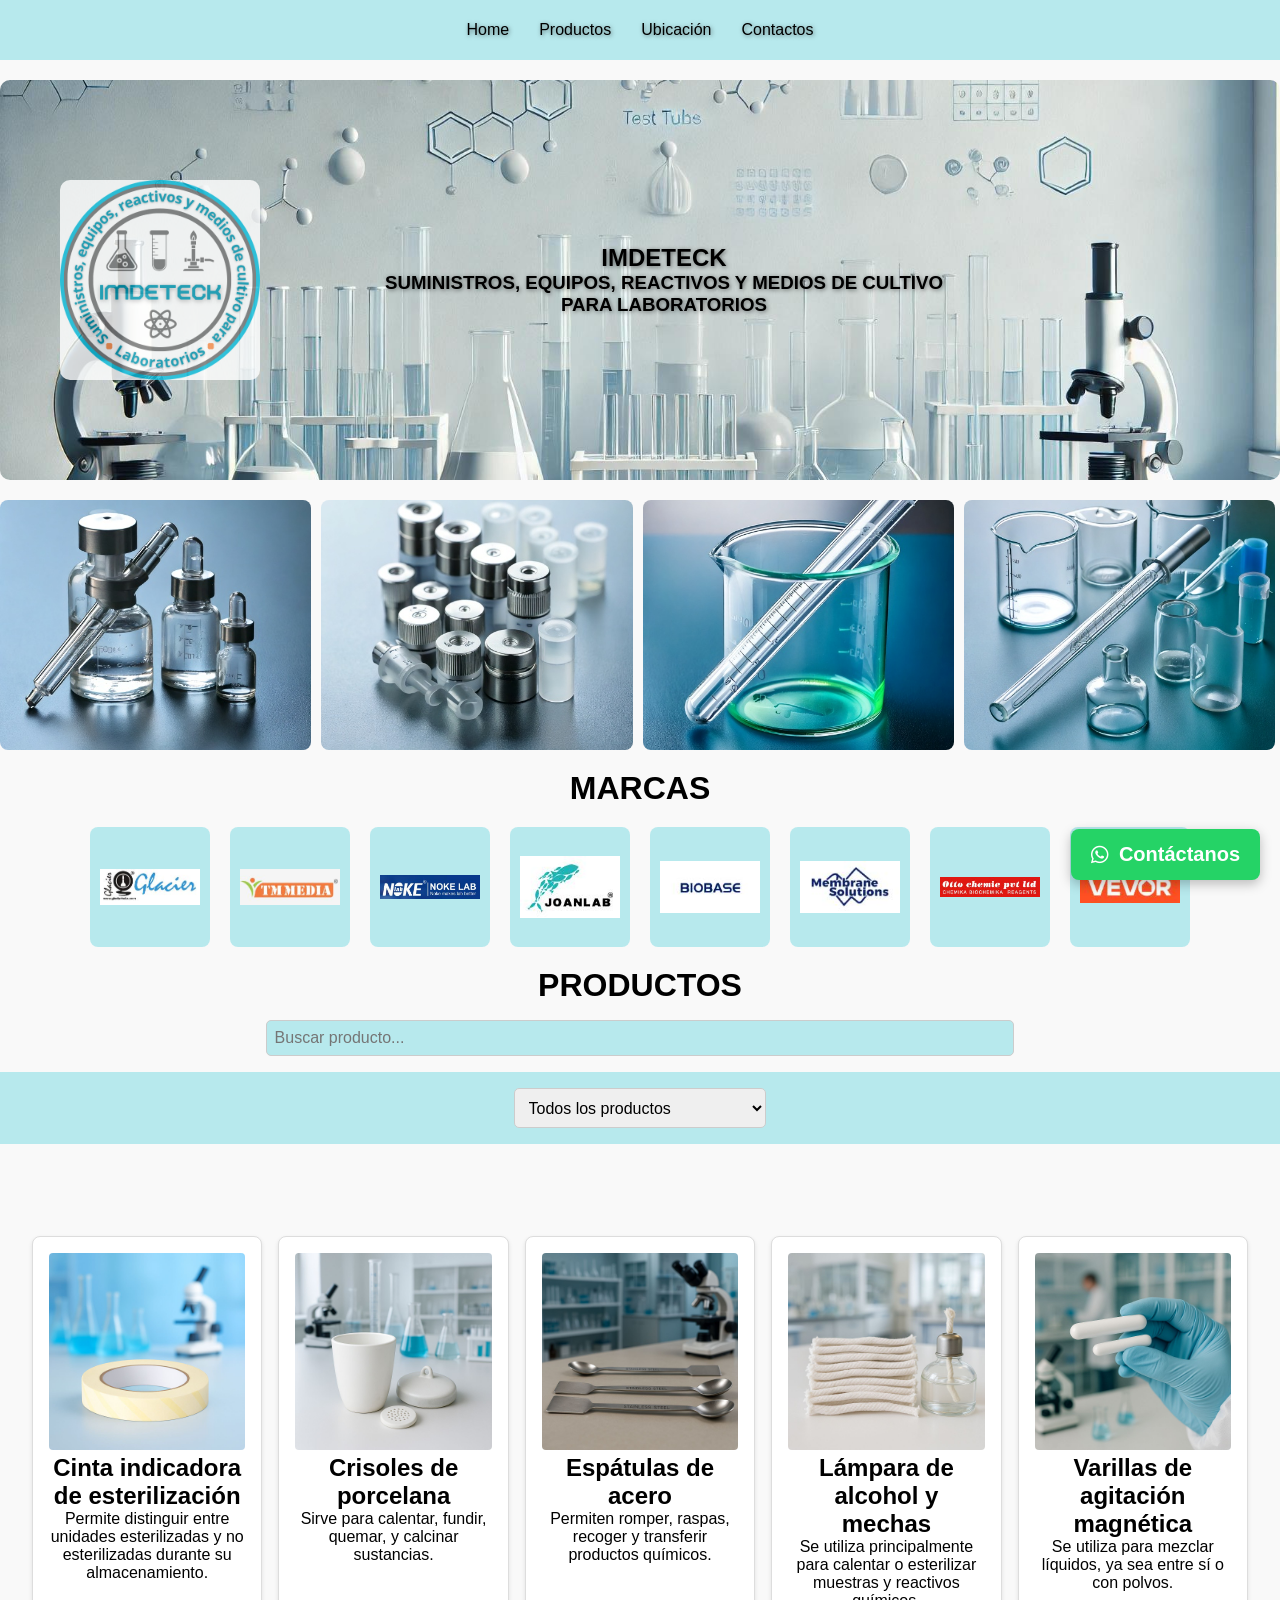
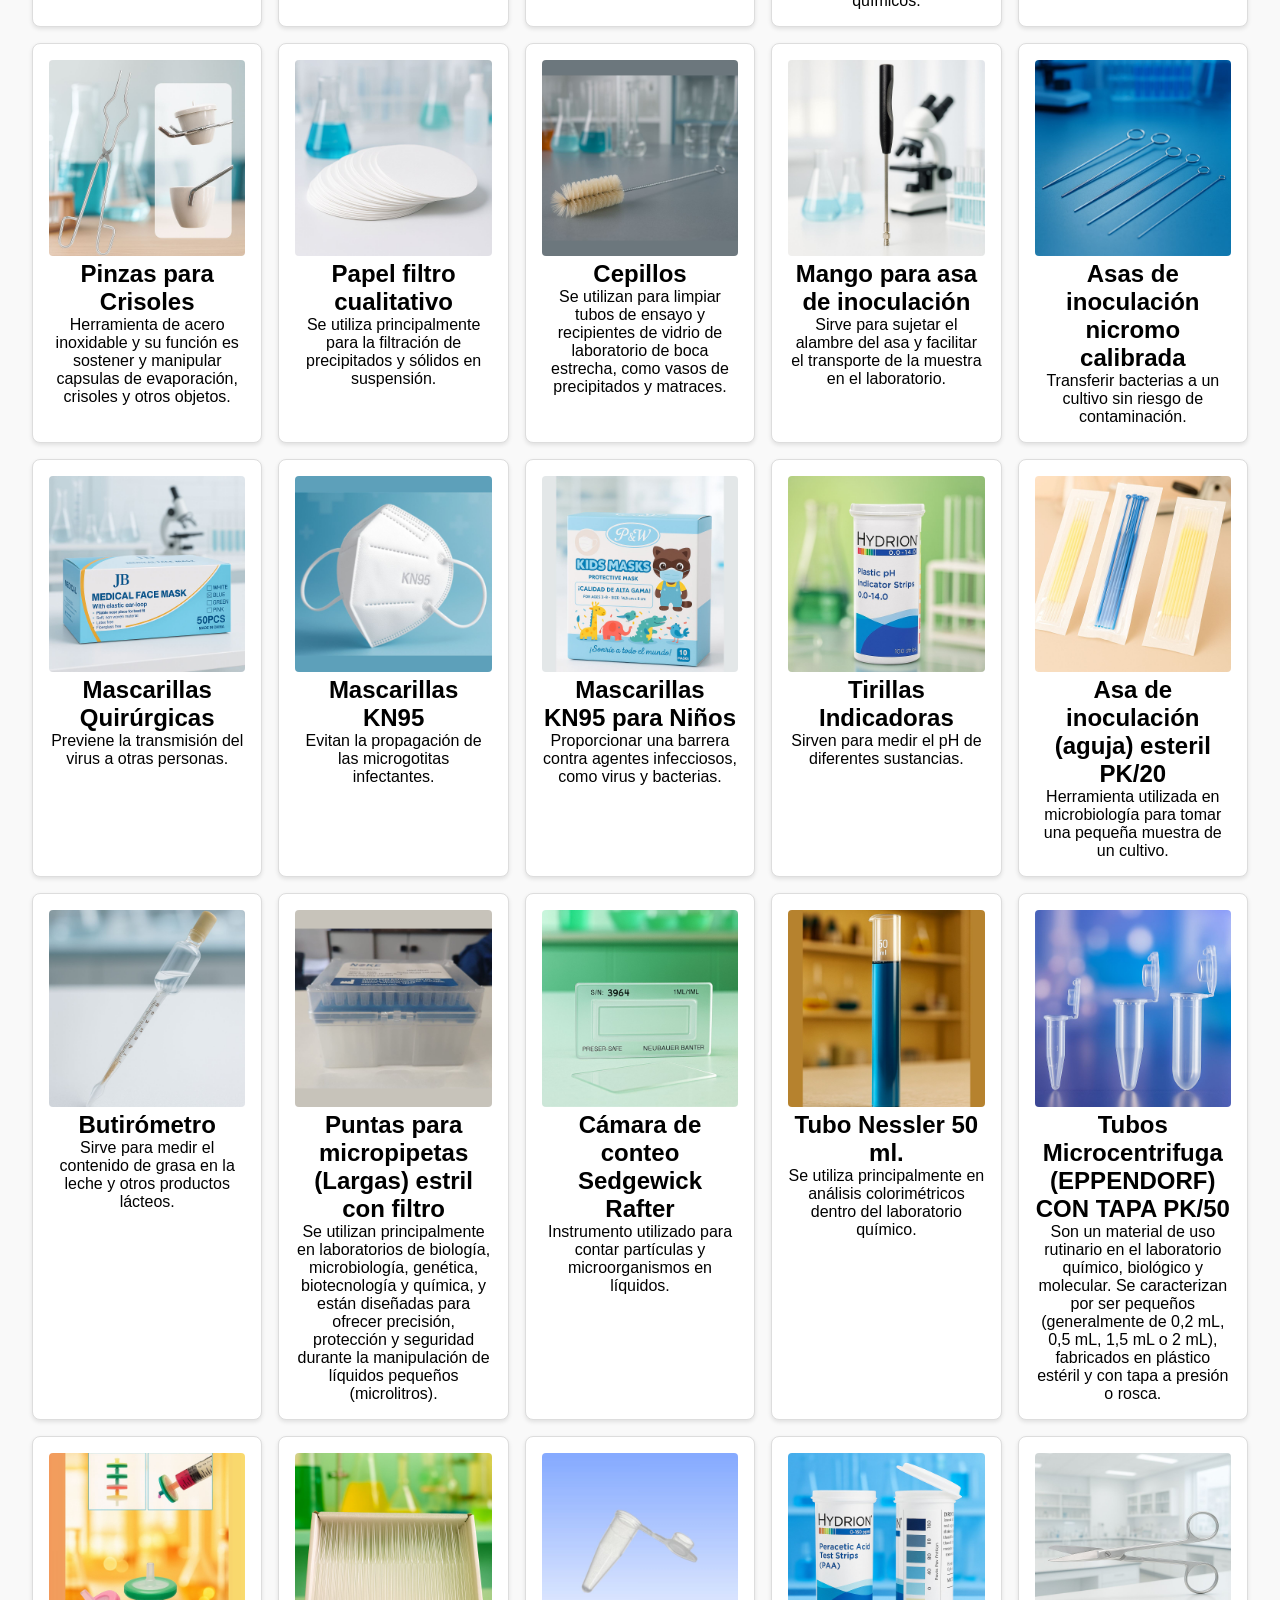
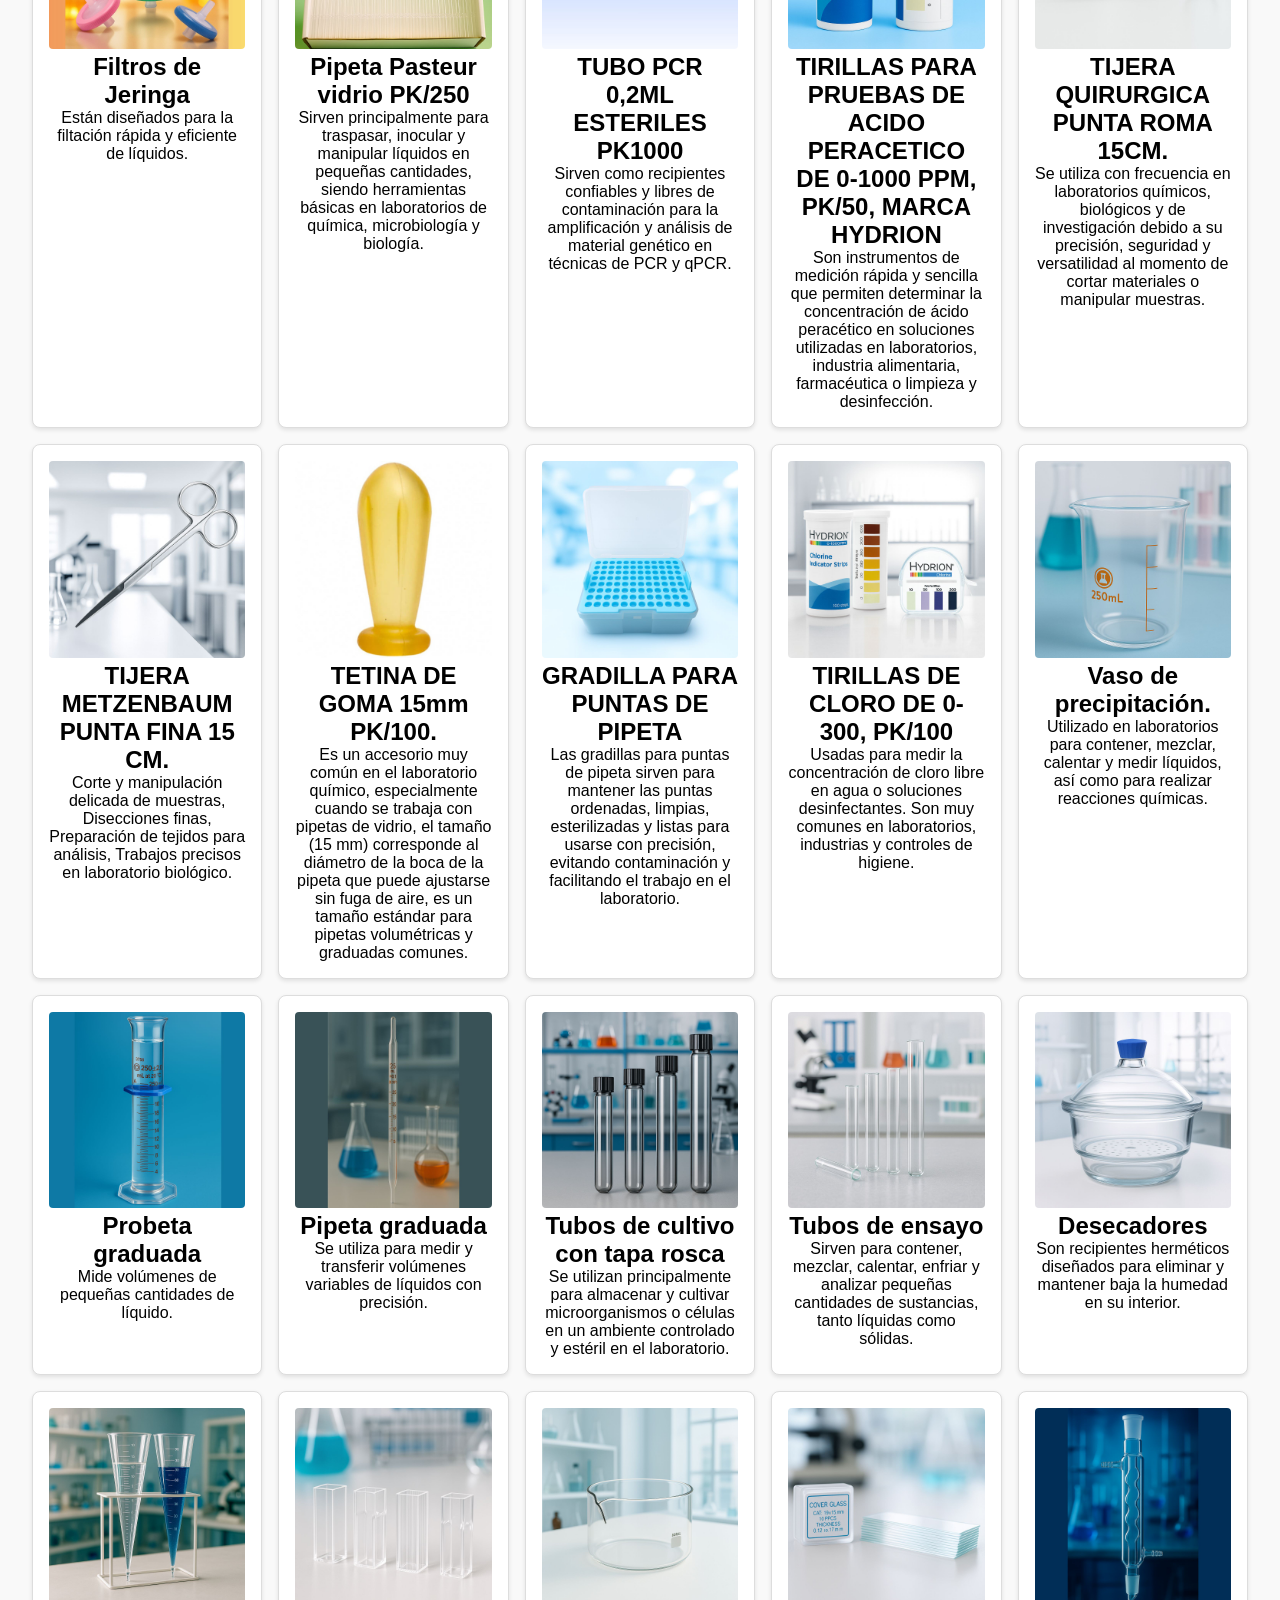
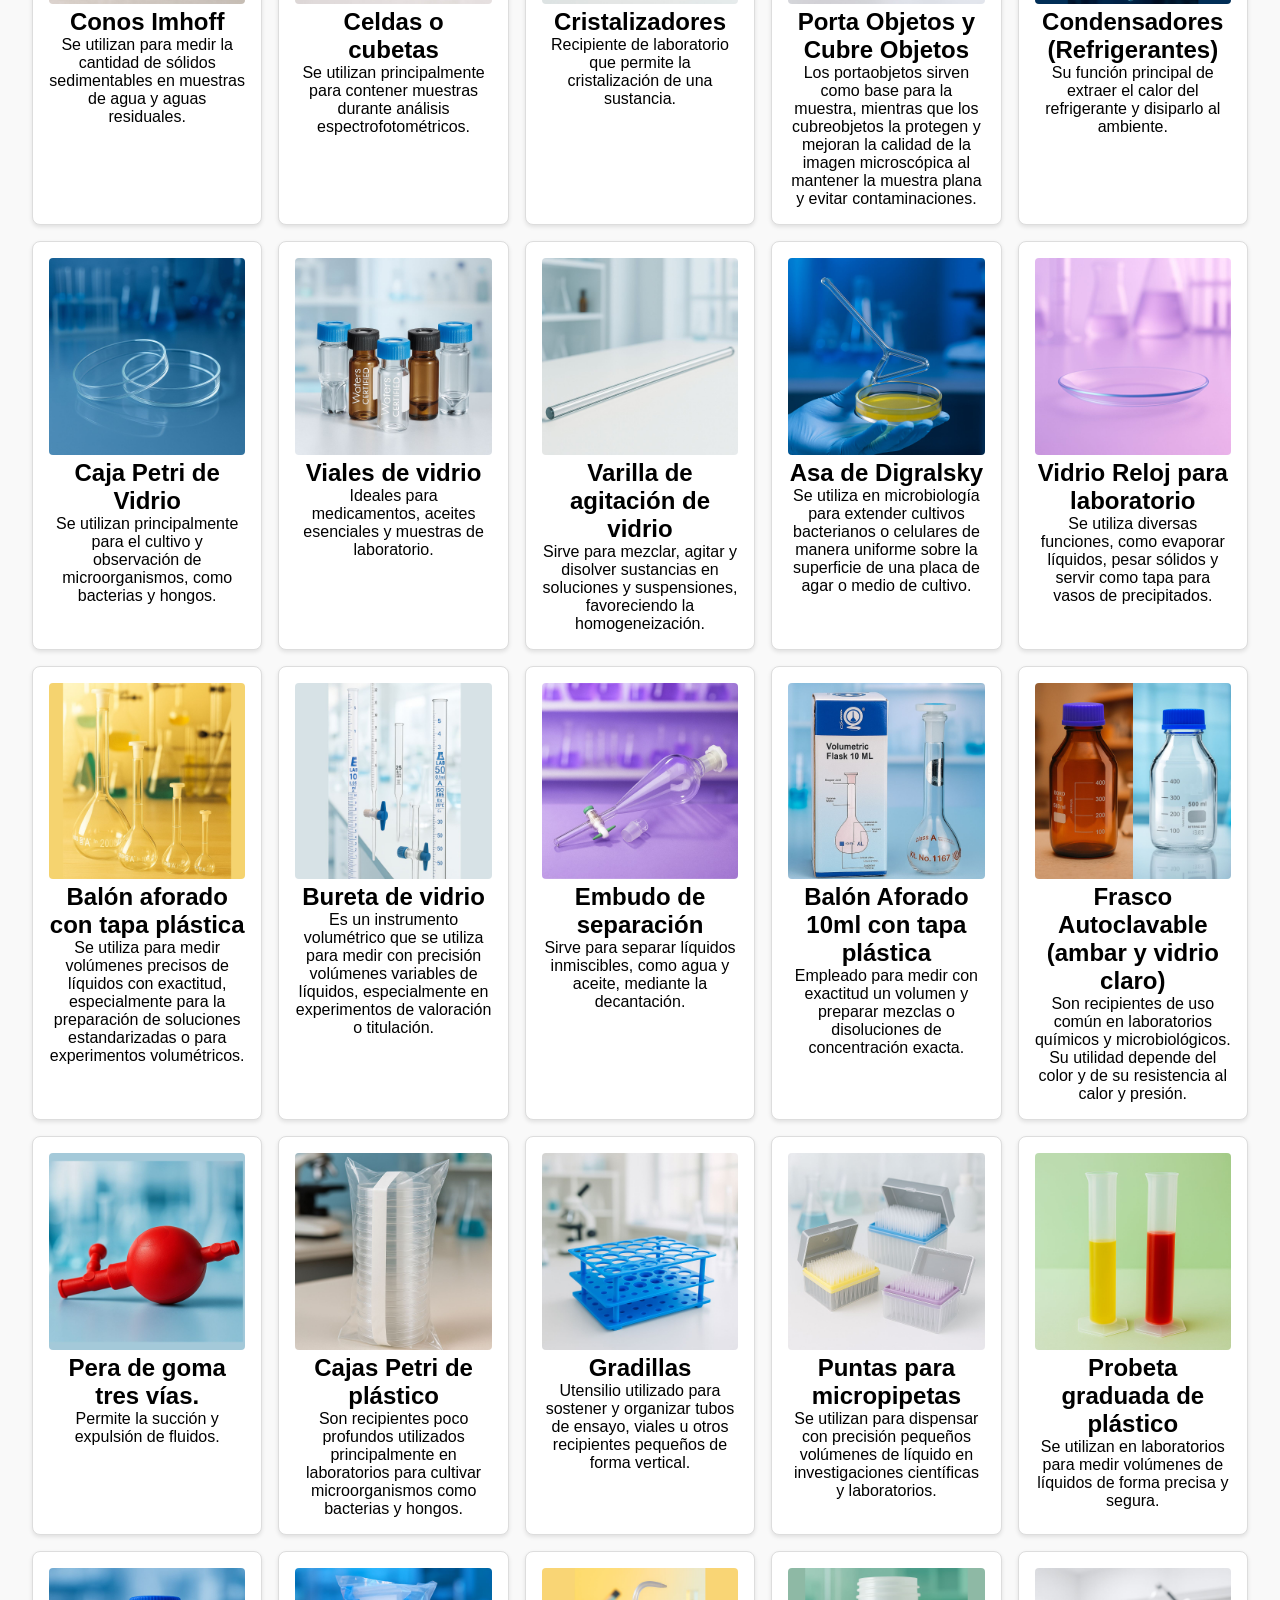
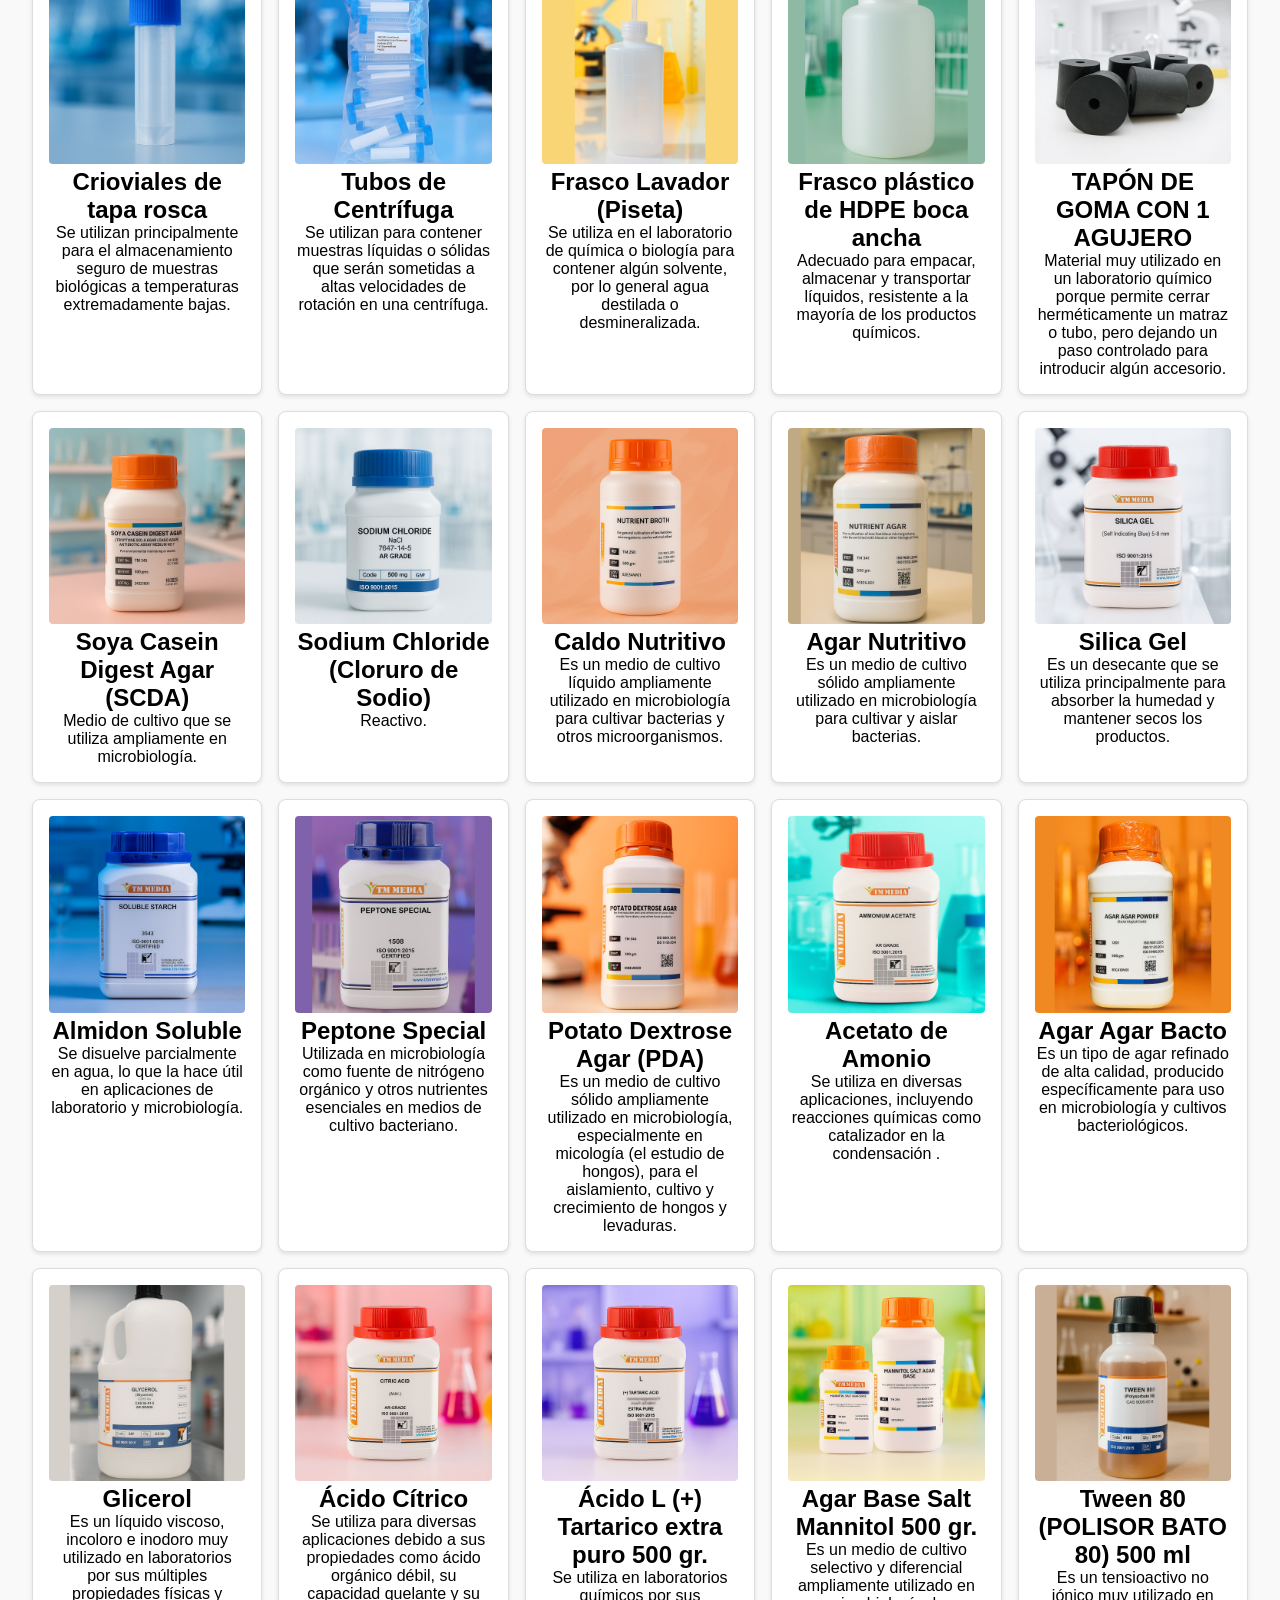
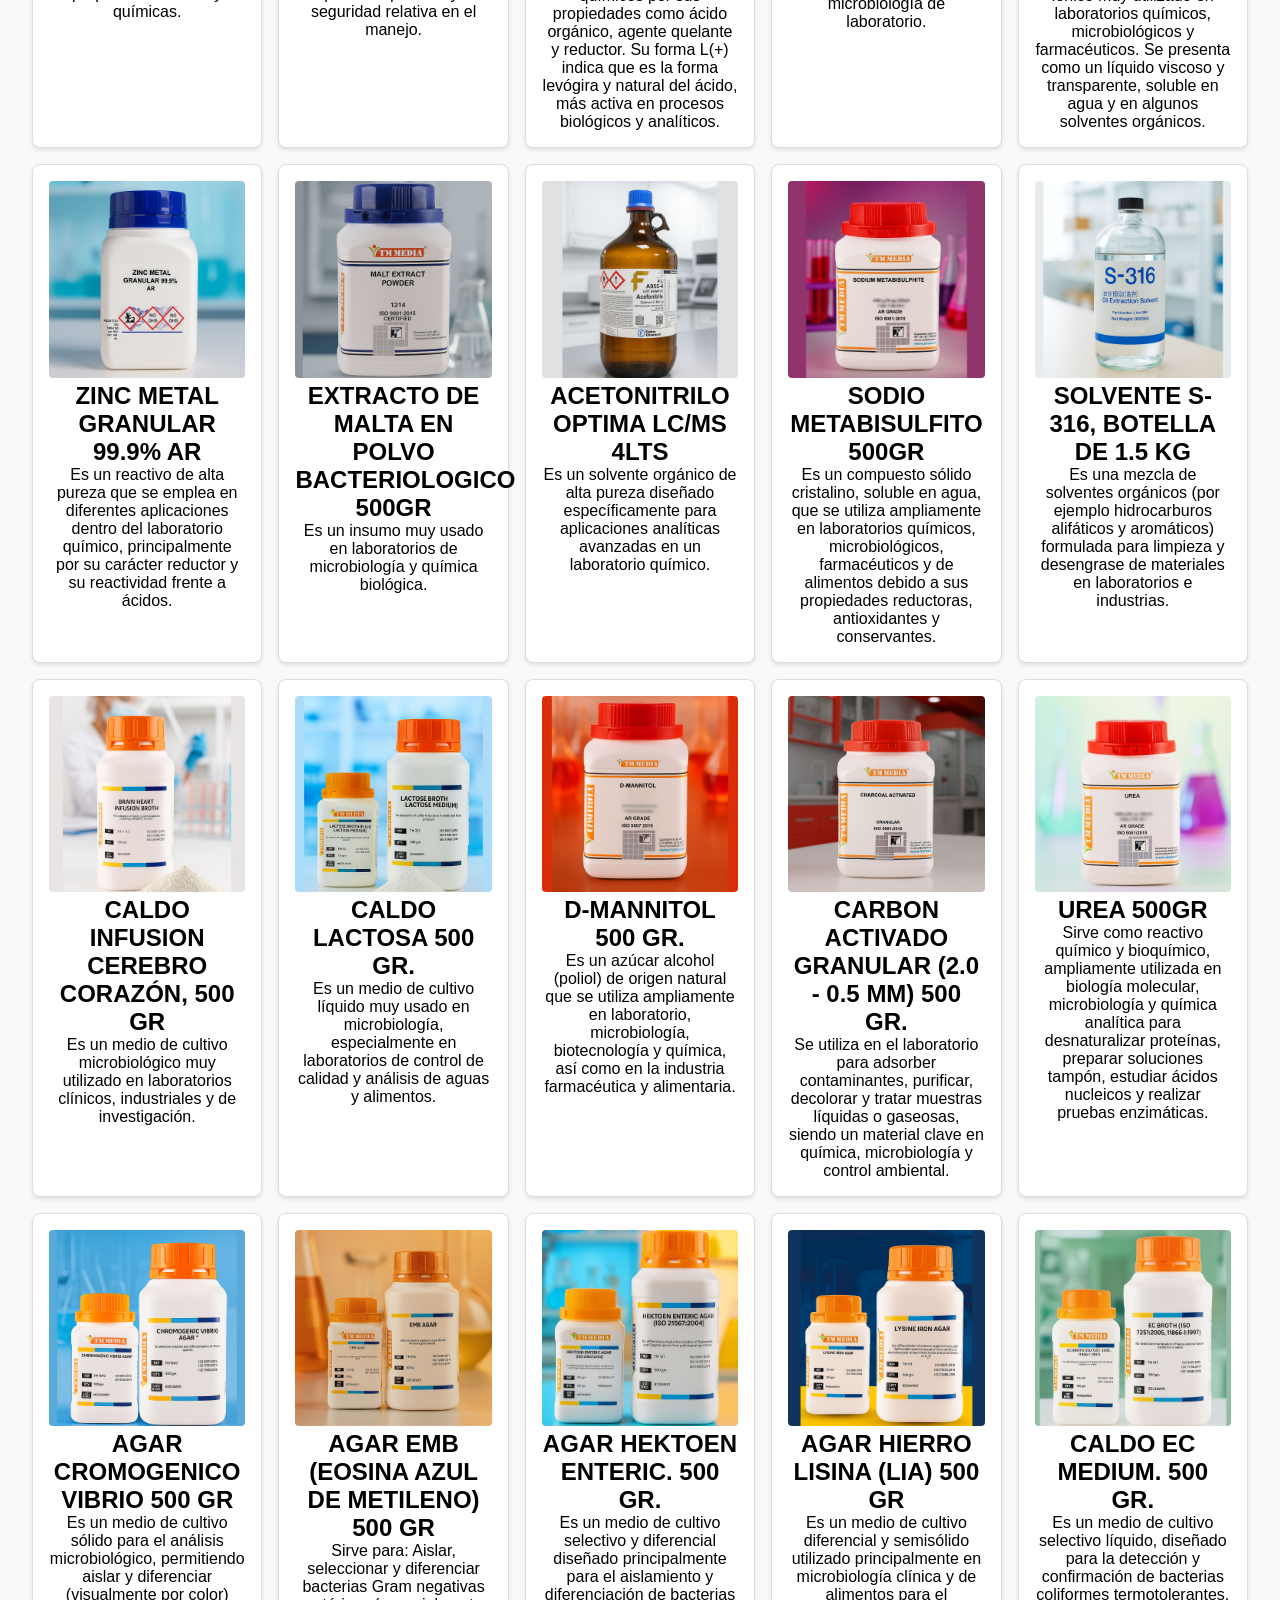
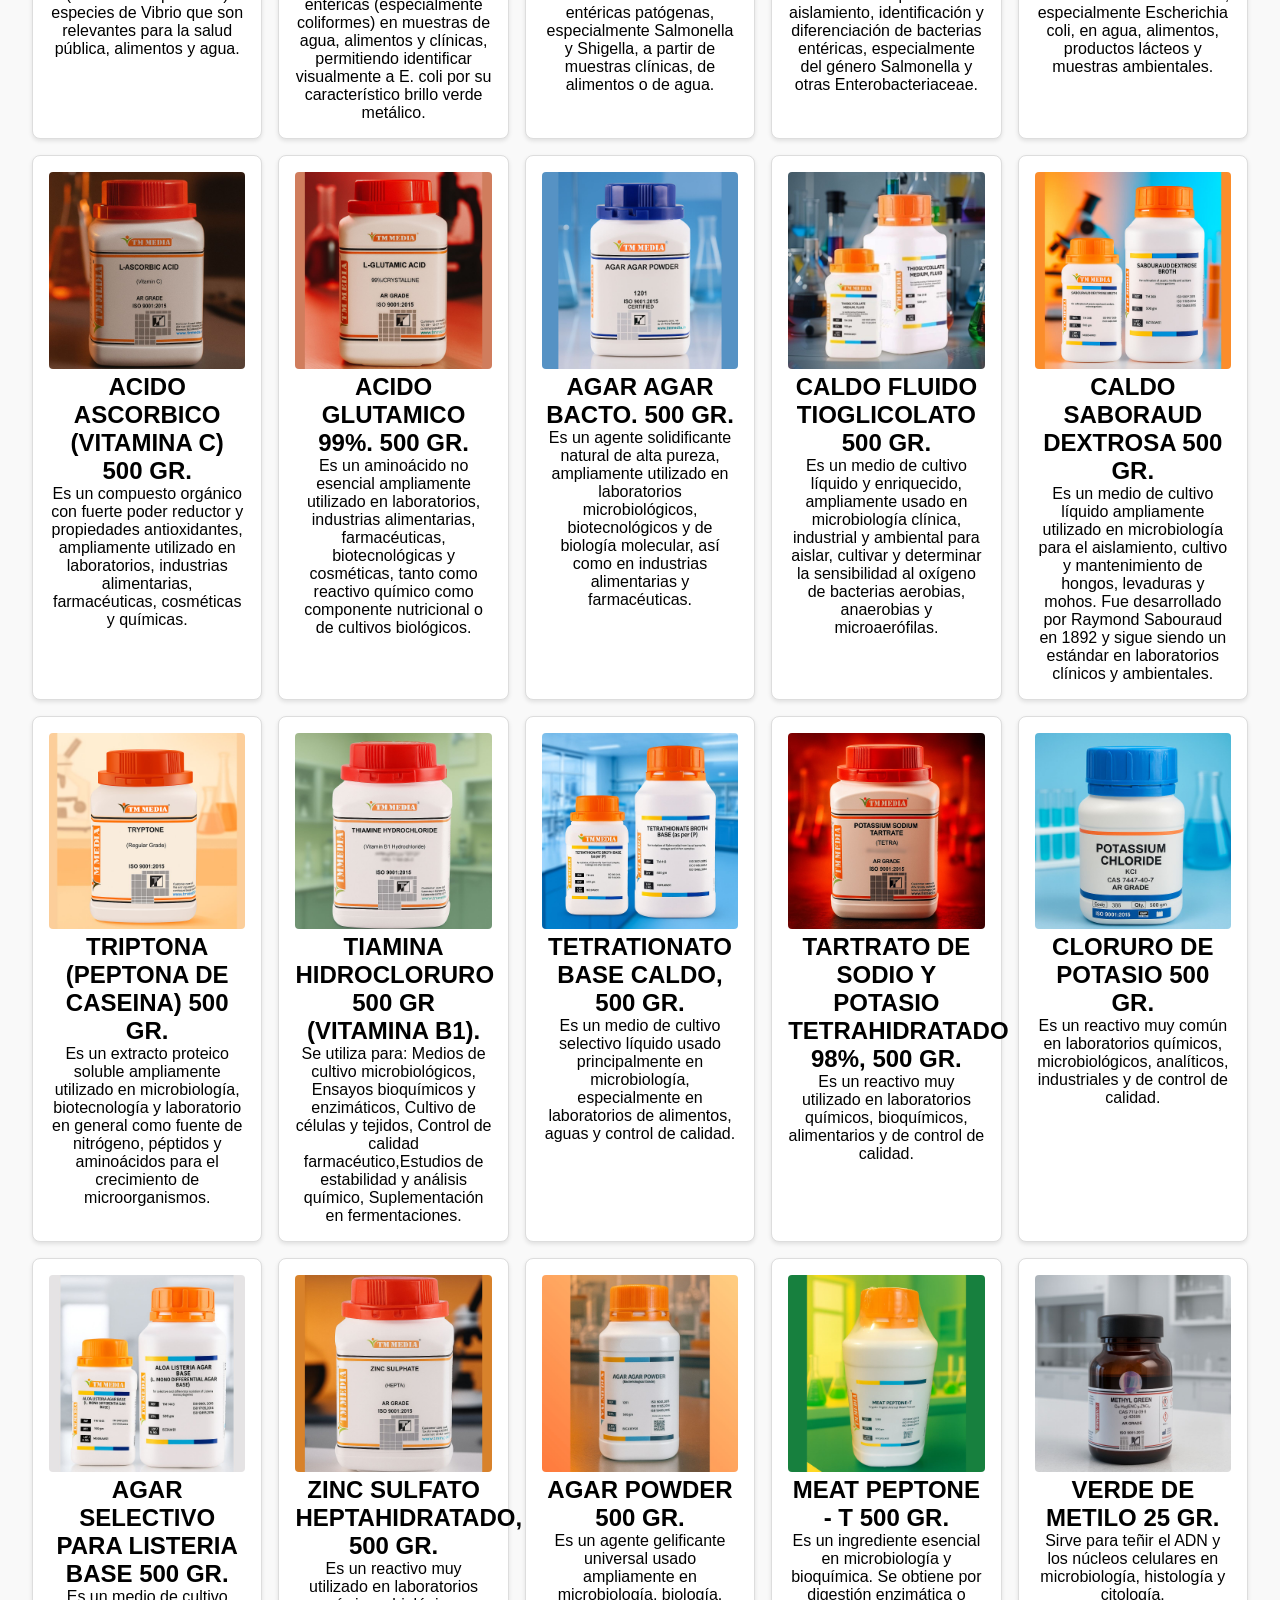
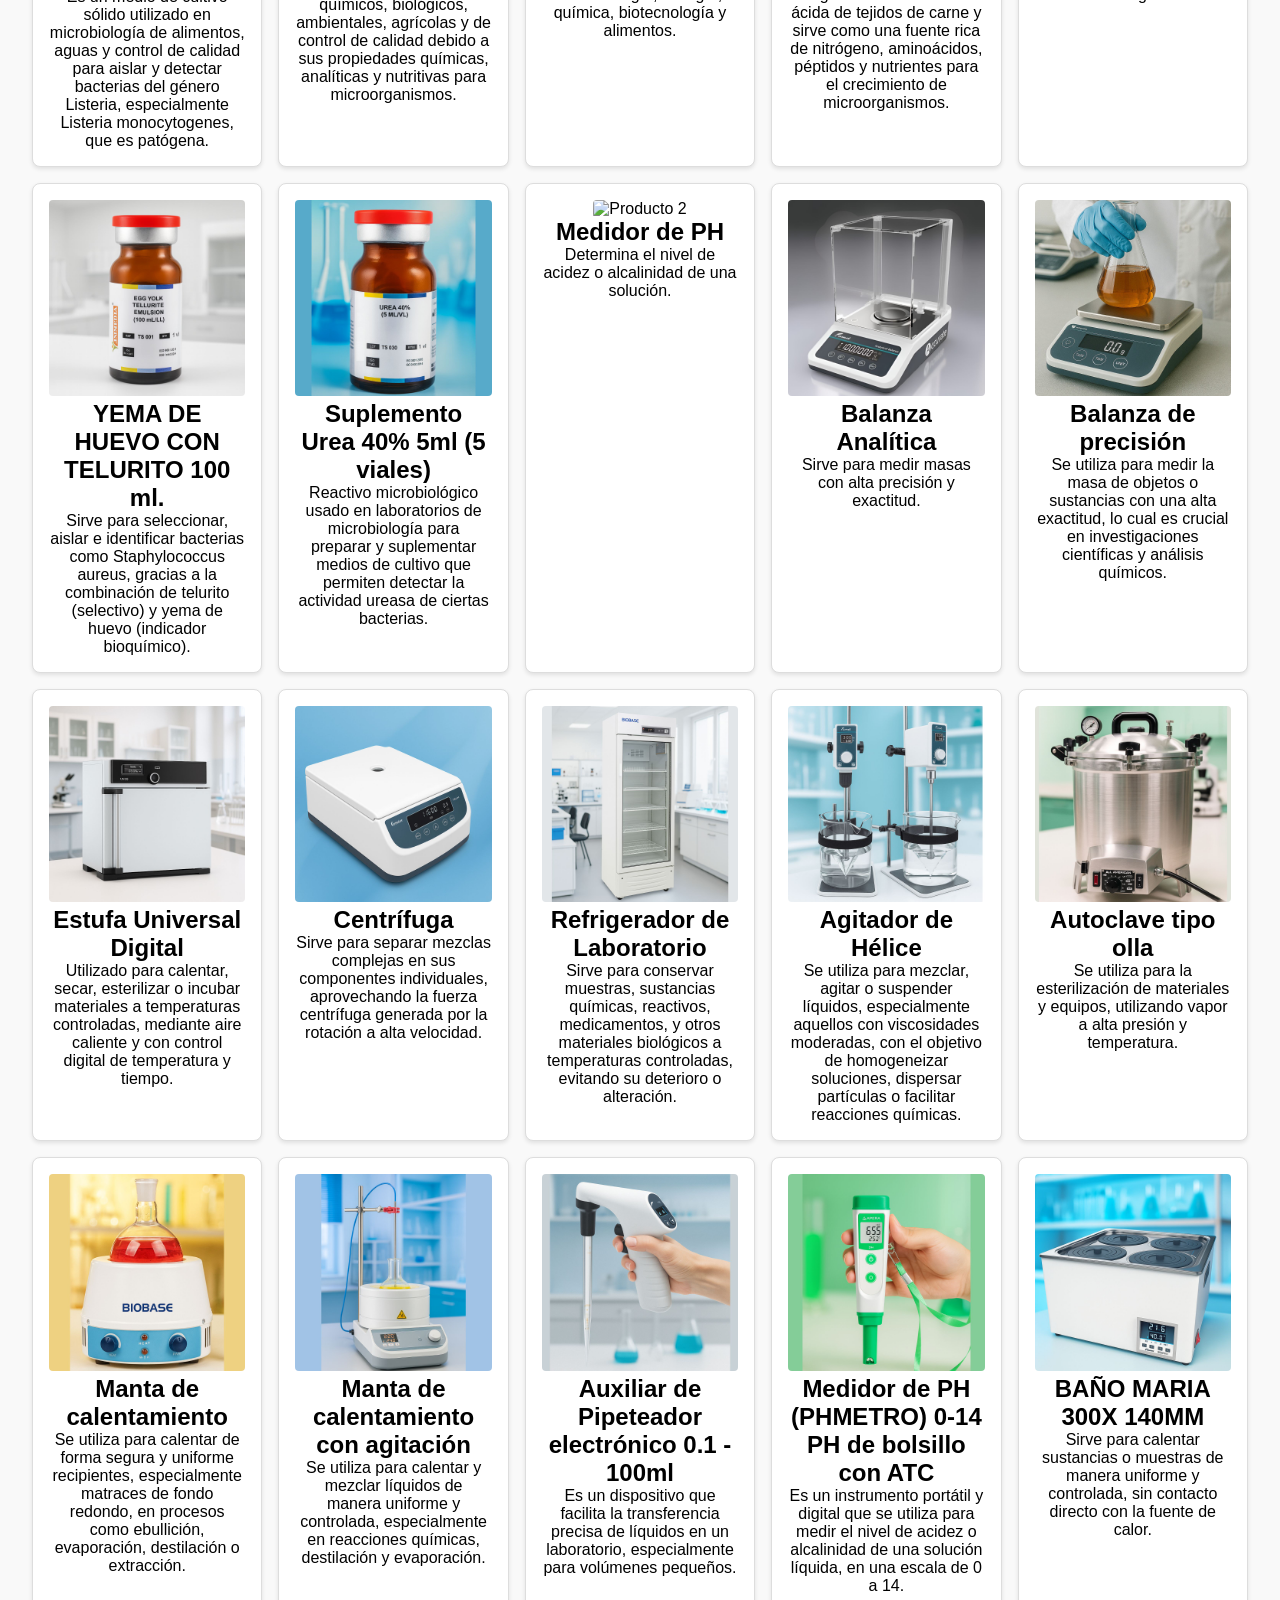
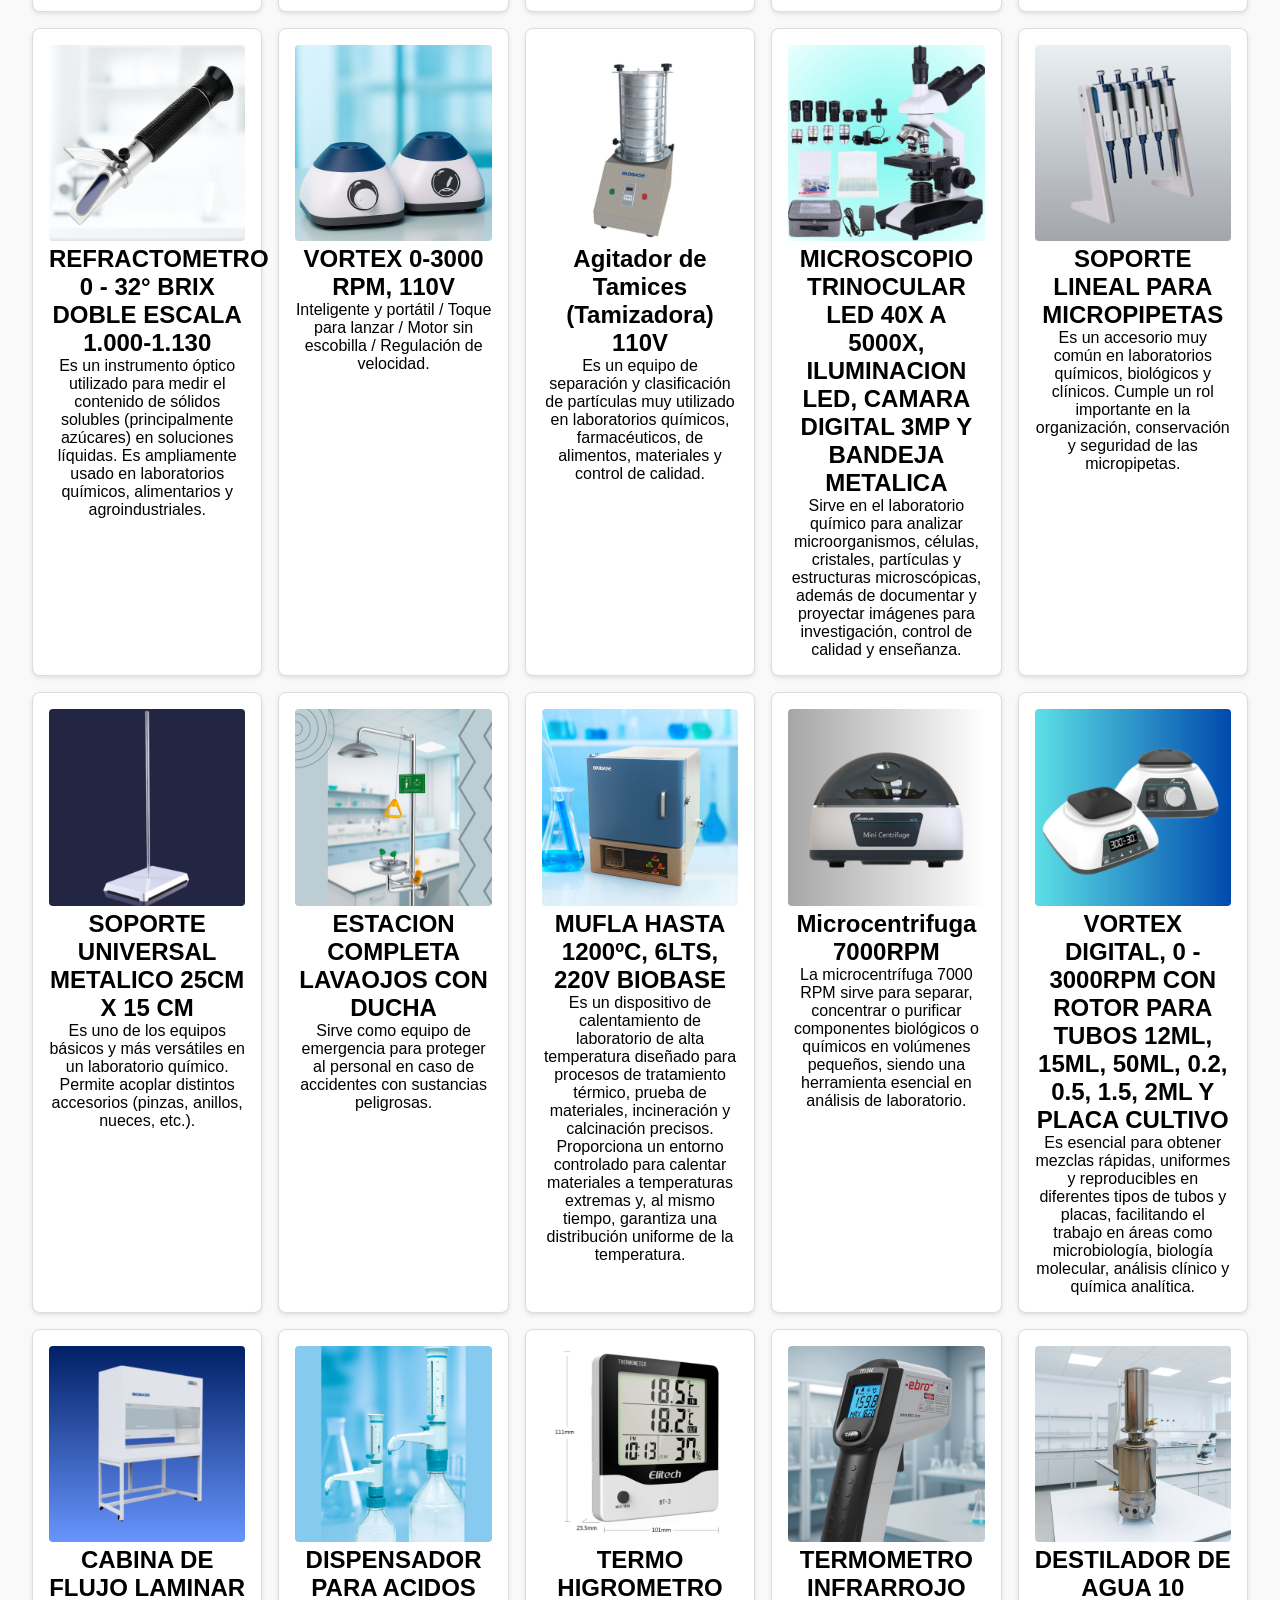
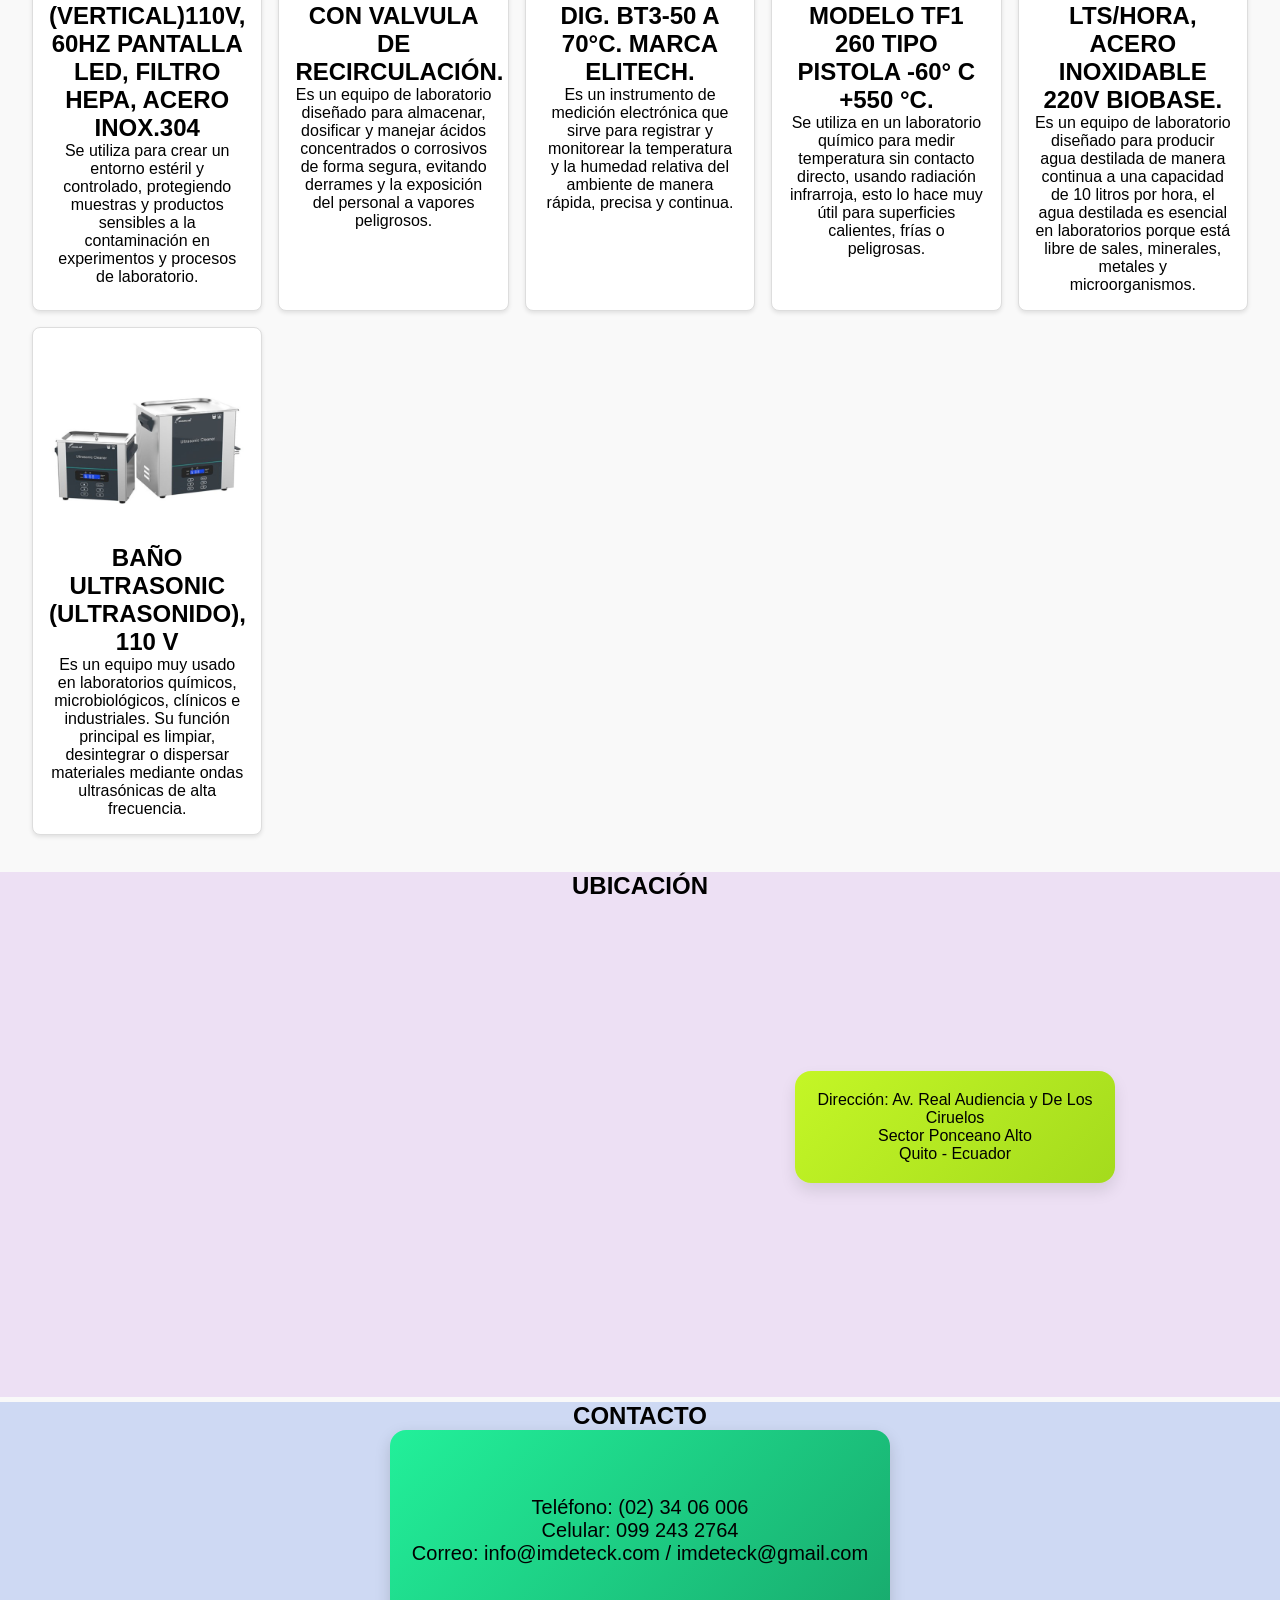
==== commit 17b0cb71: "Initial Commit G" ====
--- a/index.html
+++ b/index.html
@@ -939,27 +939,83 @@
       </section>
 
      <!-- SECCION CONTACTO --> 
-    <section class="sec-contac" id="sec-contac">
-      <center><h1>CONTACTO</h1></center>
-
-      <div class="info-contacto">
-        <div class="detalle-info">
-          <label>Teléfono: (02) 34 06 006</label>
-          <label>Celular: 099 243 2764</label>
-          <label>Correo: info@imdeteck.com / imdeteck@gmail.com</label>
-        </div>
-
-
-        <div class="social-icons">
-          <a href="https://wa.me/593992432764" target="_blank"><i class="fa-brands fa-whatsapp"></i></a>
-          <a href="https://www.facebook.com/imdeteck" target="_blank"><i class="fab fa-facebook"></i></a>
-          <a href="https://x.com/imdeteck?t=gp3uVtFnSjCgVpJEQIET2Q&s=09" target="_blank"><i class="fab fa-x-twitter"></i></a>
-          <a href="https://www.instagram.com/imdeteck/" target="_blank"><i class="fab fa-instagram"></i></a>
-          <a href="https://t.me/imdetecklab" target="_blank"><i class="fab fa-telegram"></i></a>
-        </div>
-
+    <!-- SECCION CONTACTO --> 
+<section class="sec-contac" id="sec-contac">
+  <center><h1>CONTACTO</h1></center>
+
+  <div class="info-contacto">
+    <div class="detalle-info">
+      <label>Teléfono: (02) 34 06 006</label>
+      <label>Celular: 099 243 2764</label>
+      <label>Correo: info@imdeteck.com / imdeteck@gmail.com</label>
+    </div>
+
+    <!-- FORMULARIO -->
+<div class="formulario-container">
+  <h3>Envíanos un mensaje</h3>
+  <form class="formulario-contacto" action="https://formsubmit.co/info@imdeteck.com" method="POST">
+    <!-- Campos del formulario -->
+    <div class="campo-formulario">
+      <input type="text" name="nombre" placeholder="Nombre completo" required>
+    </div>
+    
+    <div class="campo-formulario">
+      <input type="email" name="email" placeholder="Correo electrónico" required>
+    </div>
+    
+    <div class="campo-formulario">
+      <input type="text" name="telefono" placeholder="Teléfono (opcional)">
+    </div>
+    
+    <div class="campo-formulario">
+      <select name="asunto" required>
+        <option value="" disabled selected>Selecciona un asunto</option>
+        <option value="consulta">Consulta general</option>
+        <option value="cotizacion">Solicitud de cotización</option>
+        <option value="producto">Información de producto</option>
+        <option value="soporte">Soporte técnico</option>
+      </select>
+    </div>
+    
+    <div class="campo-formulario">
+      <textarea name="mensaje" placeholder="Escribe tu mensaje..." rows="5" required></textarea>
+    </div>
+    
+    <!-- Configuraciones de FormSubmit - VERSIÓN CORREGIDA -->
+    <input type="hidden" name="_subject" value="Nuevo mensaje desde IMDETECK web">
+    <input type="hidden" name="_template" value="table">
+    <input type="hidden" name="_captcha" value="false">
+    <input type="hidden" name="_next" value="http://127.0.0.1:5500/gracias.html">
+    <input type="hidden" name="_cc" value="paginasweb.uio@gmail.com">
+    
+    <!-- Botón de envío -->
+    <button type="submit" class="btn-enviar">
+      <i class="fa-regular fa-paper-plane"></i> Enviar mensaje
+    </button>
+  </form>
+</div>
+
+    <div class="social-icons">
+      <a href="https://wa.me/593992432764" target="_blank"><i class="fa-brands fa-whatsapp"></i></a>
+      <a href="https://www.facebook.com/imdeteck" target="_blank"><i class="fab fa-facebook"></i></a>
+      <a href="https://x.com/imdeteck?t=gp3uVtFnSjCgVpJEQIET2Q&s=09" target="_blank"><i class="fab fa-x-twitter"></i></a>
+      <a href="https://www.instagram.com/imdeteck/" target="_blank"><i class="fab fa-instagram"></i></a>
+      <a href="https://t.me/imdetecklab" target="_blank"><i class="fab fa-telegram"></i></a>
+    </div>
+
+    <div class="desarrollado">
+      <div class="contenedor-desarrollo">
+        <p>DESARROLLADO POR: 
+          <br>EMPRESA: KRYSWEB
+          <br>CORREO: paginasweb.uio@gmail.com
+          <br>CONTACTO: 098 299 6860
+          <br>WEB: <a href="https://christian-chavez-b.github.io/krysweb/">VISITA WEB</a>
+        </p>
+        <img class="imagen-logod" src="image/logo2.png" alt="logo">
       </div>
-      </section>
+    </div>
+  </div>
+</section>
 
   <script src="script.js"></script>
 </body>
--- a/styles.css
+++ b/styles.css
@@ -3,6 +3,9 @@
   margin: 0;
   padding: 0;
   background: #f9f9f9;
+
+  position: relative;
+  min-height: 100vh; /* asegura altura completa */
 }
 
 .productos {
@@ -467,3 +470,175 @@
   }
 }
 
+/* === SECCION DESARROLLADOR === */
+.desarrollado {
+  position: absolute; /* lo posiciona respecto al body */
+  bottom: 20px; /* margen inferior */
+  left: 20px;   /* margen izquierdo */
+  display: flex;
+  flex-direction: column; /* texto arriba, logo debajo */
+  align-items: flex-start;
+  opacity: 0.85; /* ligera transparencia */
+  font-family: 'Arial', sans-serif;
+  font-weight: 700;
+  z-index: 1000;
+}
+
+.contenedor-desarrollo {
+  display: flex;
+  flex-direction: column;
+  align-items: flex-start;
+  gap: 4px;
+  background-color: rgba(255, 255, 255, 0.2); /* fondo sutil */
+  padding: 6px 10px;
+  border-radius: 6px;
+  box-shadow: 0 1px 3px rgba(0,0,0,0.1);
+  backdrop-filter: blur(5px); /* efecto vidrio */
+}
+
+.desarrollado p {
+  margin: 0;
+  font-size: 11px;
+  color: #222;
+}
+
+.imagen-logod {
+  width: 80px;
+  height: auto;
+  opacity: 0.85;
+}
+
+/* ===== VERSION MOVIL ===== */
+@media (max-width: 768px) {
+  .desarrollado {
+    bottom: 15px;
+    left: 15px;
+  }
+
+  .desarrollado p {
+    font-size: 9px;
+  }
+
+  .imagen-logod {
+    width: 20px;
+  }
+}
+
+/* === ESTILOS PARA EL FORMULARIO === */
+.formulario-container {
+  background: white;
+  border-radius: 16px;
+  padding: 25px;
+  margin: 20px auto;
+  max-width: 500px;
+  box-shadow: 0 10px 25px rgba(0, 0, 0, 0.1);
+  border: 1px solid rgba(119, 218, 225, 0.3);
+}
+
+.formulario-container h3 {
+  color: #333;
+  margin-bottom: 20px;
+  font-size: 22px;
+  text-align: center;
+  font-weight: 600;
+}
+
+.formulario-contacto {
+  display: flex;
+  flex-direction: column;
+  gap: 15px;
+}
+
+.campo-formulario {
+  width: 100%;
+}
+
+.campo-formulario input,
+.campo-formulario select,
+.campo-formulario textarea {
+  width: 100%;
+  padding: 12px 15px;
+  border: 2px solid #e0e0e0;
+  border-radius: 10px;
+  font-size: 15px;
+  font-family: 'Arial', sans-serif;
+  transition: all 0.3s ease;
+  background-color: #f9f9f9;
+}
+
+.campo-formulario input:focus,
+.campo-formulario select:focus,
+.campo-formulario textarea:focus {
+  outline: none;
+  border-color: rgba(119, 218, 225, 0.8);
+  background-color: #fff;
+  box-shadow: 0 0 0 3px rgba(119, 218, 225, 0.2);
+}
+
+.campo-formulario input:hover,
+.campo-formulario select:hover,
+.campo-formulario textarea:hover {
+  border-color: #999;
+}
+
+.btn-enviar {
+  background: linear-gradient(135deg, #25D366, #128C7E);
+  color: white;
+  border: none;
+  padding: 14px 25px;
+  border-radius: 10px;
+  font-size: 16px;
+  font-weight: bold;
+  cursor: pointer;
+  transition: all 0.3s ease;
+  display: flex;
+  align-items: center;
+  justify-content: center;
+  gap: 10px;
+  margin-top: 10px;
+}
+
+.btn-enviar:hover {
+  transform: translateY(-2px);
+  box-shadow: 0 8px 20px rgba(18, 140, 126, 0.3);
+  background: linear-gradient(135deg, #128C7E, #0e6b5f);
+}
+
+.btn-enviar i {
+  font-size: 18px;
+}
+
+/* Estilo para placeholder */
+.campo-formulario input::placeholder,
+.campo-formulario textarea::placeholder {
+  color: #999;
+  opacity: 1;
+}
+
+/* Responsive del formulario */
+@media (max-width: 768px) {
+  .formulario-container {
+    margin: 15px;
+    padding: 20px;
+    width: calc(100% - 30px);
+  }
+  
+  .btn-enviar {
+    padding: 12px 20px;
+    font-size: 15px;
+  }
+}
+
+/* Ajuste del contenedor de contacto para mejor disposición */
+.info-contacto {
+  display: flex;
+  flex-direction: column;
+  align-items: center;
+  gap: 20px;
+}
+
+.sec-contac {
+  height: auto;
+  min-height: 400px;
+  padding-bottom: 30px;
+}
